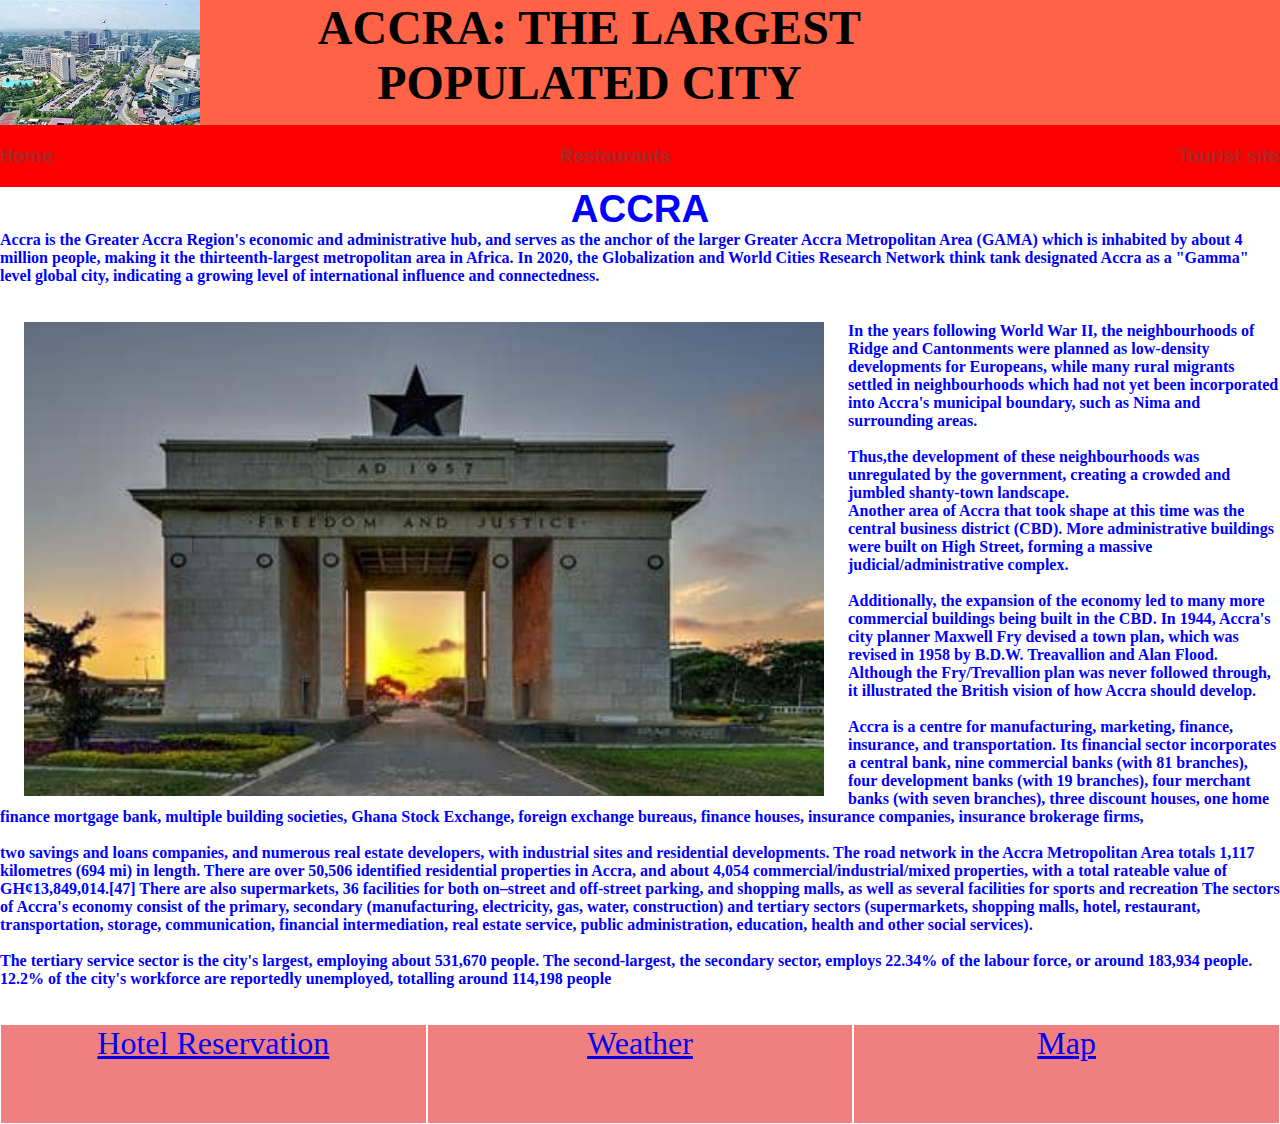
==== index.html @ 43564836 "firstCommit" ====
<!DOCTYPE html>
<html lang="en">
<head>
    <meta charset="UTF-8">
    <meta http-equiv="X-UA-Compatible" content="IE=edge">
    <meta name="viewport" content="width=device-width, initial-scale=1.0">
    <link rel="stylesheet" href="style.css">
    <title>Accra</title>
</head>
<body>
    <div class="header-container">
        <div class="header">
            <img class="image-style" width="200px" src="O.jfif" alt="image cannot be displayed">
            <h1>ACCRA: THE LARGEST POPULATED CITY</h1>
        </div>
    </div>

    <div class="menu-container">
        <div class="menu">
            <div class="home">Home</div>
            <div class="Restaurants">Restaurants</div>
            <div class="Tourist">Tourist site</div>
        </div>
        
    </div>
    <div class="main-container">
        <div class="main">
            <h2 class="style">ACCRA</h2>
            <p class="first">Accra is the Greater Accra Region's economic and administrative hub, and serves as the anchor of the larger Greater Accra Metropolitan Area (GAMA)
                which is inhabited by about 4 million people, making it the thirteenth-largest metropolitan area in Africa. In 2020, the Globalization and World 
                Cities Research Network think tank designated Accra as a "Gamma" level global city, indicating a growing level of international influence and connectedness.
            </p><br>
            <img class="wrap-around" width= 800px src="th.jfif" alt="image cant be displayed">
            <p class="first">In the years following World War II, the neighbourhoods of Ridge and Cantonments were planned as low-density developments for Europeans, while many rural migrants settled in neighbourhoods
                 which had not yet been incorporated into Accra's municipal boundary, such as Nima and surrounding areas. 
                 <br><br> 
                 Thus,the development of these neighbourhoods was unregulated by the government, creating a crowded and jumbled shanty-town landscape.
                 <br>
                 Another area of Accra that took shape at this time was the central business district (CBD). More administrative buildings were built on High Street,
                 forming a massive judicial/administrative complex.
                 <br><br>
                 Additionally, the expansion of the economy led to many more commercial buildings being built in the CBD.
                 In 1944, Accra's city planner Maxwell Fry devised a town plan, which was revised in 1958 by B.D.W. Treavallion and Alan Flood. <br> Although 
                the Fry/Trevallion plan was never followed through, it illustrated the British vision of how Accra should develop.
                <br><br>
                 Accra is a centre for manufacturing, marketing, finance, insurance, and transportation. 
                    Its financial sector incorporates a central bank, nine commercial banks (with 81 branches), 
                    four development banks (with 19 branches), four merchant banks (with seven branches), 
                    three discount houses, one home finance mortgage bank, multiple building societies, 
                    Ghana Stock Exchange, foreign exchange bureaus, finance houses, insurance companies, insurance brokerage firms,

                    <br><br>

                    two savings and loans companies, and numerous real estate developers, with industrial sites and residential developments.
                 The road network in the Accra Metropolitan Area totals 1,117 kilometres (694 mi) in length.
                    There are over 50,506 identified residential properties in Accra, and about 4,054 commercial/industrial/mixed properties, 
                    with a total rateable value of GH¢13,849,014.[47] There are also supermarkets, 36 facilities for both on–street and 
                    off-street parking,
                    and shopping malls, as well as several facilities for sports and recreation
                    The sectors of Accra's economy consist of the primary, secondary (manufacturing, electricity, gas, water, construction) 
                    and tertiary sectors (supermarkets, shopping malls, hotel, restaurant, transportation, storage, communication, financial intermediation, real estate service, 
                    public administration, education, health and other social services).

                    <br><br>
                    
                 The tertiary service sector is the city's largest, employing about 531,670 people.
                    The second-largest, the secondary sector, employs 22.34% of the labour force, or around 183,934 people. 
                    12.2% of the city's workforce are reportedly unemployed, totalling around 114,198 people
            </p>
        </div>
    
    </div>

    <br><br>

    <div class="footer">
        <div class="footer-item footer-one"><a href="https://www.hotelrentalgroup.com/Ghana-Hotel-Reservations/">Hotel Reservation</a></div>
        <div class="footer-item footer-two"><a href="https://www.msn.com/en-us/weather/forecast/in-?loc=eyJ0IjoxLCJ4IjotMC4yMDEsInkiOjUuNTU3fQ%3d%3d&ocid=ansmsnweather">Weather</a></div>
        <div class="footer-item footer-three"><a href="https://www.google.com/maps/?%20Accra,%20Accra,%20Ghana">Map</a></div>
    </div>
</body>
</html>
---- style.css ----
* {
    margin: 0;
    padding: 0;
    box-sizing: border-box;
}

.header-container{
    color: black;
    background-color: tomato;
    display: flex;
    justify-content: flex-start;
    text-align: center;
    font-size: x-large;
}
img.image-style {
    float: left;
    margin: 0 0 0 0;
}

.menu-container{
    color: brown;
    background-color: red;
    padding: 20px 0;
    display: flex;
    justify-content: space-between;
    display: block;
}

.menu {
    
    display: flex;
    font-weight: 900;
    font-family: 'Gill Sans', 'Gill Sans MT', Calibri, 'Trebuchet MS', sans-serif;
    font-size: larger;
    justify-content: space-between;
}

.wrap-around {
    float: left;
    margin: 0 0.75em 0 0.75em;
}

.main-container {
    display: flex;
    color: blue;
    justify-content: flex-start;
    flex-wrap: wrap;
}

.main {
    font-size: xx-large;
}

.style {
    font-size: larger;
    text-align: center;
    font-weight: 900;
    font-family: 'Franklin Gothic Medium', 'Arial Narrow', Arial, sans-serif;
}

.first {
    font-size: medium;
    text-align: left;
    font-weight: 900;
    font-family: 'Times New Roman', Times, serif;
}

.footer {
    display: flex;
    justify-content: space-between;
}

.footer-item {
    border: 1px solid #fff;
    height: 100px;
    flex: 1;
}

.footer-one,
.footer-two,
.footer-three {
    background-color: lightcoral;
    flex: initial;
    width: 900px;
    text-align: center;
    font-size: xx-large;
}
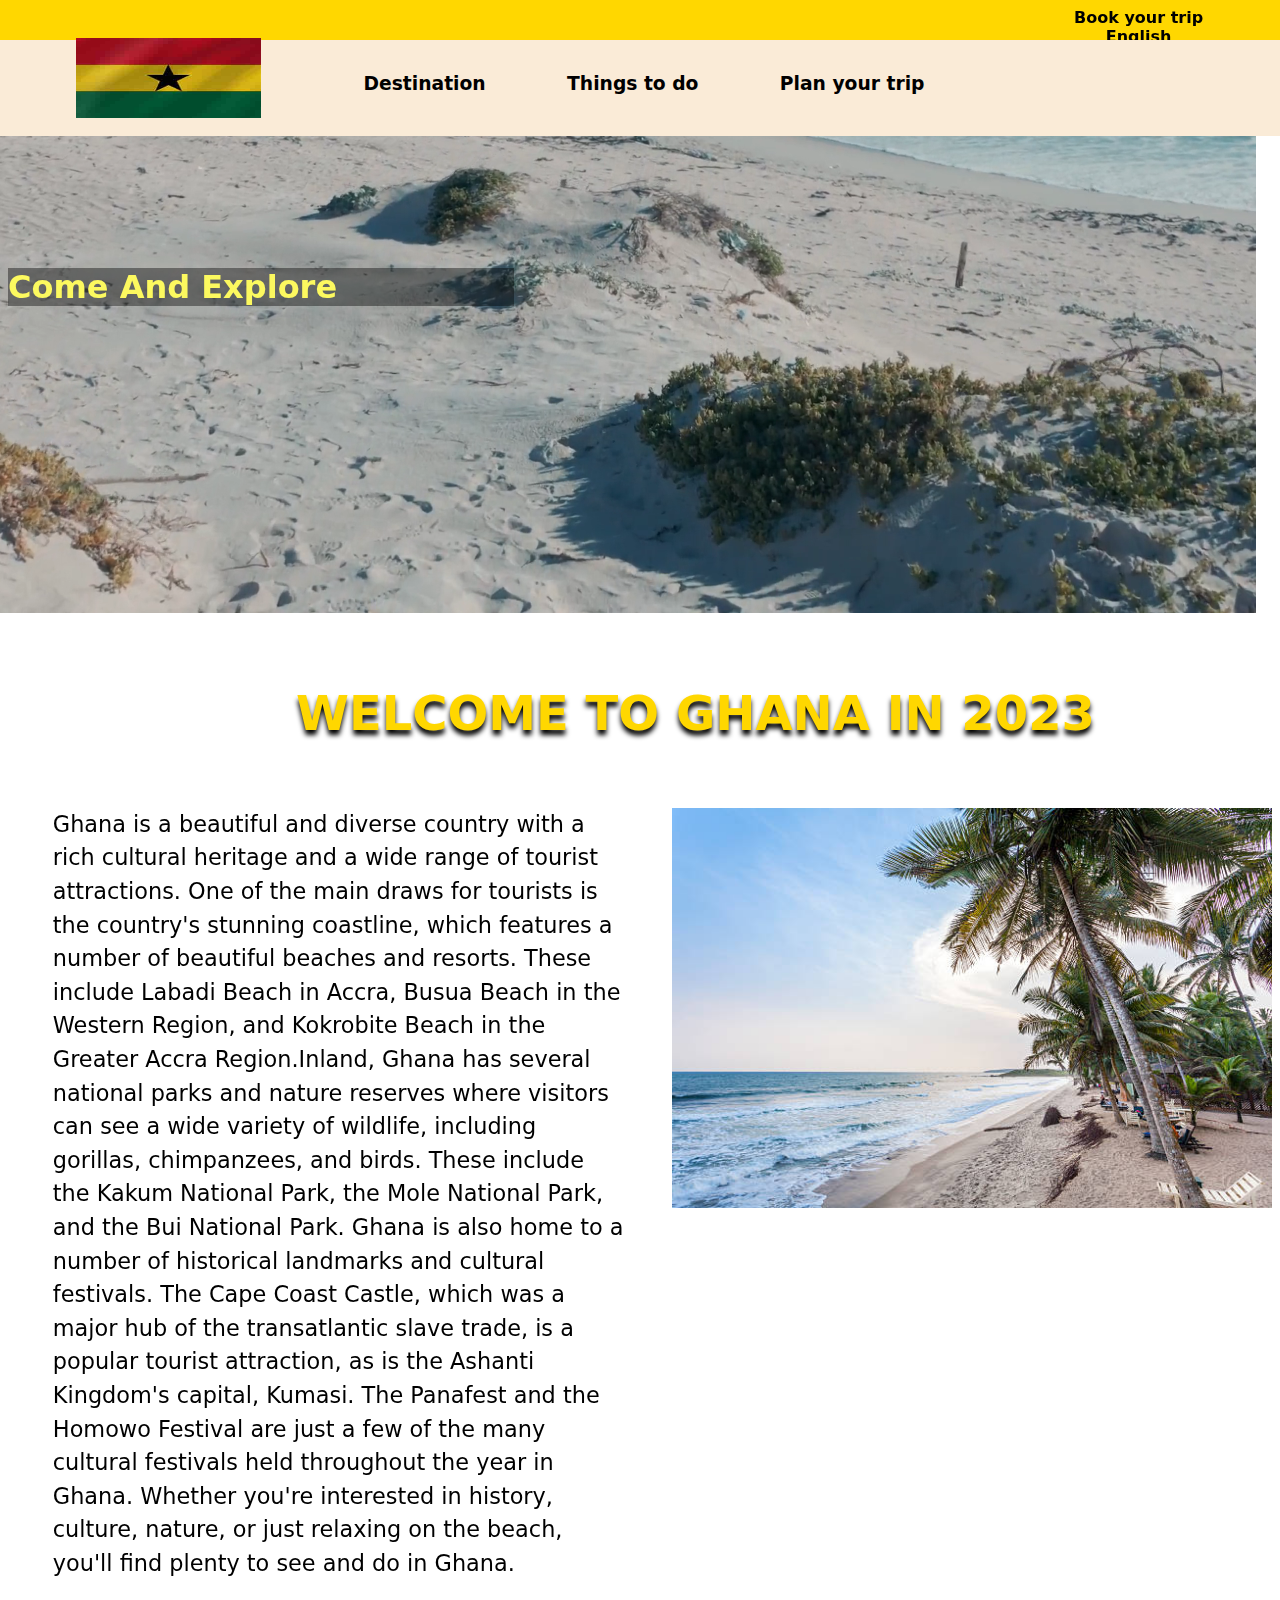
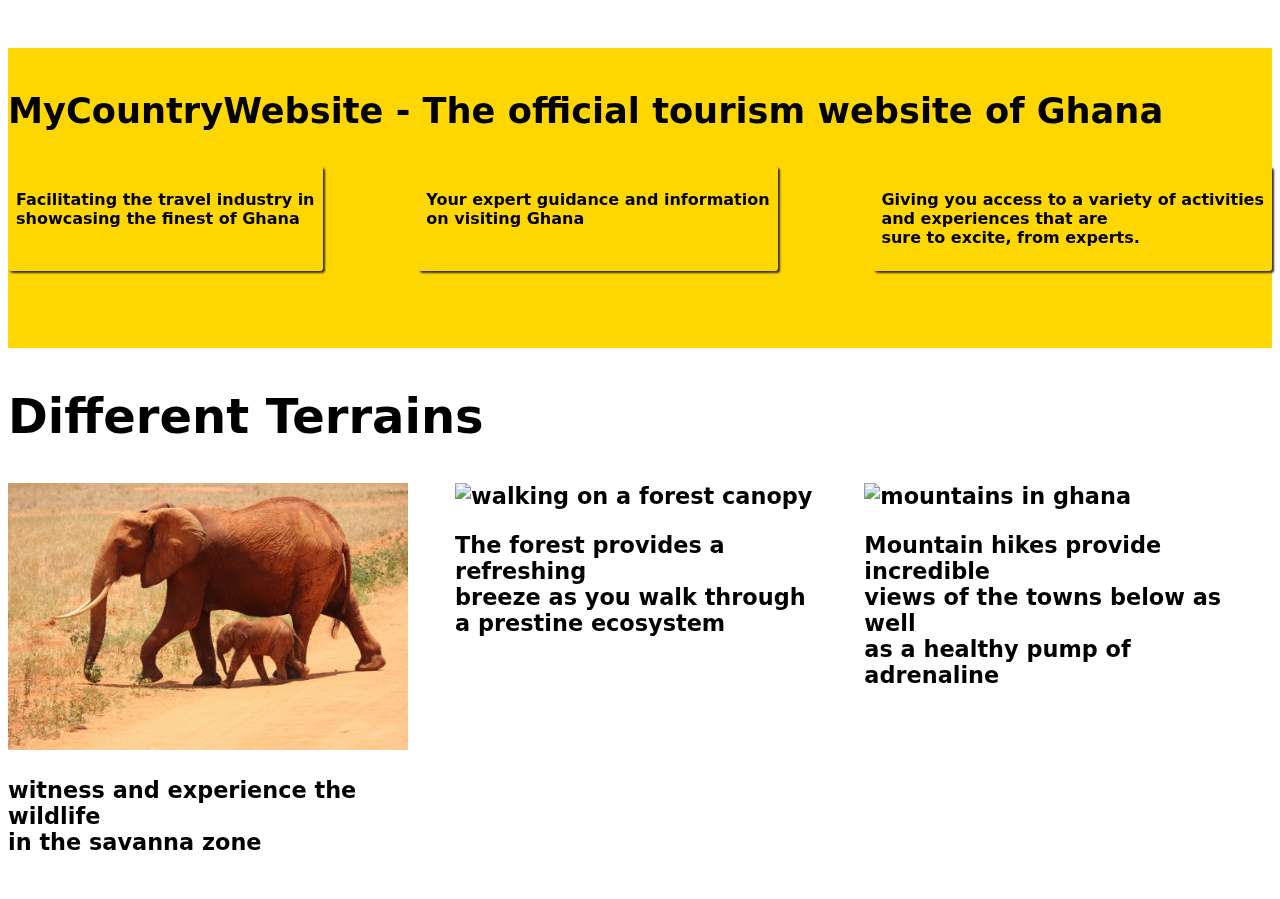
==== commit 6fc92299: "name changed" ====
--- a/index.html
+++ b/index.html
@@ -1,82 +1,88 @@
 <!DOCTYPE html>
 <html lang="en">
-<head>
-    <meta charset="UTF-8">
-    <meta http-equiv="X-UA-Compatible" content="IE=edge">
-    <meta name="viewport" content="width=device-width, initial-scale=1.0">
-    <link rel="stylesheet" href="style.css">
-    <title>Accra</title>
-</head>
-<body>
-    <div class="header-container">
-        <div class="header">
-            <img class="image-style" width="200px" src="O.jfif" alt="image cannot be displayed">
-            <h1>ACCRA: THE LARGEST POPULATED CITY</h1>
+    <head>
+        <meta charset="utf-8">
+        <meta name="viewport" content="width=device-width,initial-scale=1.0">
+        <link rel="stylesheet" href="ghstyle.css">
+        <title>MyCountryWebsite</title>
+    </head>
+    <body>
+        <div id="fsthead">
+            <ul class="toptop">
+                <li><a href=#>Book your trip </a></li>
+                <li><a href=#>English</a></li>
+            </ul>
         </div>
-    </div>
+       <div id="header">
+        <img id="flag" src="flags.jfif" alt="flag">
 
-    <div class="menu-container">
-        <div class="menu">
-            <div class="home">Home</div>
-            <div class="Restaurants">Restaurants</div>
-            <div class="Tourist">Tourist site</div>
+        <h3>
+            
+            <ul>
+                <li><a href="#">Destination</a></li>
+                <li><a href="#">Things to do</a></li>
+                <li><a href="#">Plan your trip</a></li>
+
+            </ul>
+        </h3>
         </div>
-        
-    </div>
-    <div class="main-container">
-        <div class="main">
-            <h2 class="style">ACCRA</h2>
-            <p class="first">Accra is the Greater Accra Region's economic and administrative hub, and serves as the anchor of the larger Greater Accra Metropolitan Area (GAMA)
-                which is inhabited by about 4 million people, making it the thirteenth-largest metropolitan area in Africa. In 2020, the Globalization and World 
-                Cities Research Network think tank designated Accra as a "Gamma" level global city, indicating a growing level of international influence and connectedness.
-            </p><br>
-            <img class="wrap-around" width= 800px src="th.jfif" alt="image cant be displayed">
-            <p class="first">In the years following World War II, the neighbourhoods of Ridge and Cantonments were planned as low-density developments for Europeans, while many rural migrants settled in neighbourhoods
-                 which had not yet been incorporated into Accra's municipal boundary, such as Nima and surrounding areas. 
-                 <br><br> 
-                 Thus,the development of these neighbourhoods was unregulated by the government, creating a crowded and jumbled shanty-town landscape.
-                 <br>
-                 Another area of Accra that took shape at this time was the central business district (CBD). More administrative buildings were built on High Street,
-                 forming a massive judicial/administrative complex.
-                 <br><br>
-                 Additionally, the expansion of the economy led to many more commercial buildings being built in the CBD.
-                 In 1944, Accra's city planner Maxwell Fry devised a town plan, which was revised in 1958 by B.D.W. Treavallion and Alan Flood. <br> Although 
-                the Fry/Trevallion plan was never followed through, it illustrated the British vision of how Accra should develop.
-                <br><br>
-                 Accra is a centre for manufacturing, marketing, finance, insurance, and transportation. 
-                    Its financial sector incorporates a central bank, nine commercial banks (with 81 branches), 
-                    four development banks (with 19 branches), four merchant banks (with seven branches), 
-                    three discount houses, one home finance mortgage bank, multiple building societies, 
-                    Ghana Stock Exchange, foreign exchange bureaus, finance houses, insurance companies, insurance brokerage firms,
 
-                    <br><br>
+       
+     
+        <h1 id="overlay">Come And Explore<h1>
+        <video autoplay muted loop width="100px" height="480px">
+            <source src="sampll.mp4" type="video/mp4">
+        </video>
+     <b>WELCOME TO GHANA IN 2023</b>
+<section class="two" id="sec1">
+         <p class="fb1">  
+              
+             Ghana is a beautiful and diverse country with a rich cultural heritage 
+            and a wide range of tourist attractions.  One of the main draws for tourists is the country's stunning coastline, 
+            which features a number of beautiful beaches and resorts.  These include Labadi Beach in Accra, Busua Beach in the Western Region, 
+             and Kokrobite Beach in the Greater Accra Region.Inland, Ghana has several national parks and nature reserves where visitors can see a wide variety of wildlife, 
+            including gorillas, chimpanzees, and birds. These include the Kakum National Park, the Mole National Park, and the Bui National Park.
+            Ghana is also home to a number of historical landmarks and cultural festivals. The Cape Coast Castle, 
+             which was a major hub of the transatlantic slave trade, is a popular tourist attraction, as is the Ashanti Kingdom's capital, 
+             Kumasi. The Panafest and the Homowo Festival are just a few of the many cultural festivals held throughout the year in Ghana. 
+          Whether you're interested in history, culture, nature, or just relaxing on the beach, you'll find plenty to see and do in Ghana.
+        </p>
+        <img  id="beach" src="beach2.jpg" alt="image" height="400px">
+     
+</section>
 
-                    two savings and loans companies, and numerous real estate developers, with industrial sites and residential developments.
-                 The road network in the Accra Metropolitan Area totals 1,117 kilometres (694 mi) in length.
-                    There are over 50,506 identified residential properties in Accra, and about 4,054 commercial/industrial/mixed properties, 
-                    with a total rateable value of GH¢13,849,014.[47] There are also supermarkets, 36 facilities for both on–street and 
-                    off-street parking,
-                    and shopping malls, as well as several facilities for sports and recreation
-                    The sectors of Accra's economy consist of the primary, secondary (manufacturing, electricity, gas, water, construction) 
-                    and tertiary sectors (supermarkets, shopping malls, hotel, restaurant, transportation, storage, communication, financial intermediation, real estate service, 
-                    public administration, education, health and other social services).
+     <div class="container">
+        <div class="head"> <p> MyCountryWebsite - The official tourism website of Ghana </p></div>
+        <div class="child-container">
+            <div class="item "><p>Facilitating the travel industry in <br>showcasing the finest of Ghana</p></div>
+            <div class="item"><p>Your expert guidance and information <br> on visiting Ghana</p></div>
+            <div class="item "><p>Giving you access to a variety of activities<br> and experiences that are <br> sure to excite, from experts.</p></div>
+        </div>
+     </div>
 
-                    <br><br>
-                    
-                 The tertiary service sector is the city's largest, employing about 531,670 people.
-                    The second-largest, the secondary sector, employs 22.34% of the labour force, or around 183,934 people. 
-                    12.2% of the city's workforce are reportedly unemployed, totalling around 114,198 people
-            </p>
+     <section >
+        <h2>Different Terrains</h2>
+        <div id="sec2">
+         <div class="terrainshadow">
+            <img src="elephant-baby.jpg" alt="elephant and it's baby" width="400px">
+            <p>witness and experience the wildlife <br> in the savanna zone</p>
         </div>
-    
-    </div>
+         <div class="terrainshadow">
+            <img src="canopy-walk.jpg" alt="walking on a forest canopy" width="400px">
+            <p>The forest provides a refreshing <br> breeze as you walk through <br>a prestine ecosystem </p>
+        </div>
+         <div class="terrainshadow">
+            <img src="mounts.jpg" alt="mountains in ghana" width="400px">
+            <p>Mountain hikes provide  incredible <br> views of the towns below as well<br>as a healthy pump of adrenaline </p>
+        </div>
 
-    <br><br>
+        </div>
 
-    <div class="footer">
-        <div class="footer-item footer-one"><a href="https://www.hotelrentalgroup.com/Ghana-Hotel-Reservations/">Hotel Reservation</a></div>
-        <div class="footer-item footer-two"><a href="https://www.msn.com/en-us/weather/forecast/in-?loc=eyJ0IjoxLCJ4IjotMC4yMDEsInkiOjUuNTU3fQ%3d%3d&ocid=ansmsnweather">Weather</a></div>
-        <div class="footer-item footer-three"><a href="https://www.google.com/maps/?%20Accra,%20Accra,%20Ghana">Map</a></div>
-    </div>
-</body>
-</html>+     </section>
+
+
+
+       
+
+    </body>
+ </html>
--- a/ghstyle.css
+++ b/ghstyle.css
@@ -0,0 +1,190 @@
+body{ font-family: Euclid Flex,MetaPlus,system-ui,BlinkMacSystemFont,-apple-system,
+Segoe UI,Roboto,Oxygen,Ubuntu,Cantarell,Fira Sans,Droid Sans,
+Helvetica Neue,sans-serif;
+
+}
+
+
+#header{
+    
+    width:100%;
+    height: 6em;
+    margin-left: -1em;
+    padding-right: 1.5em;
+    margin-bottom: -9em;
+    font-family: Euclid Flex,MetaPlus,system-ui,BlinkMacSystemFont,-apple-system,
+    Segoe UI,Roboto,Oxygen,Ubuntu,Cantarell,Fira Sans,Droid Sans,
+    Helvetica Neue,sans-serif;
+    background-color:antiquewhite;
+    position: sticky;
+    top:2.5em;
+    z-index: 1;
+
+    
+}
+
+#fsthead{
+    background-color:rgb(255, 215, 0);
+    width:100%;
+    height:2.5em;
+    margin:-9px 0 0 -10px;
+    padding-right:1.1em;
+    position: sticky;
+    top:0px;
+    z-index: 1;
+    }
+
+ul{
+    text-align:center;
+    /*padding-top: -20em;*/
+    margin-top:-2em;
+    
+}
+
+li{
+    text-decoration:none;
+    text-align:center;
+    display:inline;
+    margin:0 2em;
+    color:#050540;
+    
+}
+
+#flag {
+   /* padding-top: 10px;*/
+    height: 80px;
+    width: 185px;
+    margin-left: 4em;
+    margin-top:-2em;
+    display:inline;
+    position:relative;
+    top:30px;
+    left:20px;
+    
+}
+
+li a {
+    text-decoration: none;
+    color: black;
+
+}
+
+  .toptop{
+    margin:0;
+    padding-top:0.5em;
+    position:absolute;
+    padding-left:78%;
+    font-weight:bold;
+    
+  }
+
+  video{
+    width: 100vw;
+    position:relative;
+    margin-left:-1em;
+    margin-top:1.9em;
+    object-fit:cover;
+    z-index:-1;
+    margin-bottom: 2em;
+
+}
+
+
+#overlay{
+    background-color:rgba(0,0,0,0.4);
+    width:40%;
+    height:20%;
+    position:relative;
+    bottom:-8em;
+    font-weight:bold;
+    color:rgb(252, 249, 95);
+    
+    
+}
+
+
+
+#sec1{
+    display: flex;
+    align-items: flex-start;
+    font-family: Euclid Flex,MetaPlus,system-ui,BlinkMacSystemFont,-apple-system,Segoe UI,Roboto,Oxygen,Ubuntu,Cantarell,Fira Sans,Droid Sans,Helvetica Neue,sans-serif;
+    font-size: 0.7em;
+    justify-content: center;
+    align-self: center;
+    
+}
+
+
+
+b{
+    padding-top: 3em;
+    font-size:1.5em; 
+    color:rgb(255, 215, 0);
+    margin-left: 6em;
+    text-shadow: 0px 5px 5px black;
+    
+}
+
+
+.fb1{
+   line-height: 1.5em;
+   font-weight: lighter;
+   width: 46%;
+   padding:2em;
+  
+}
+
+#beach{
+padding-top: 3em;
+
+}
+
+.container {
+    background-color: #FFD700;
+     width: 100%;
+    height: 300px;
+    
+}
+.head{
+    font-size: 1.1em;
+    padding-top: 0.2em;
+    }
+
+
+.child-container {
+    display: flex;
+    flex-direction: row;
+    justify-content: space-between;
+
+}
+
+.item{
+    border-radius: 3px;
+    box-shadow: 2px 2px 2px rgb(54, 49, 49);
+    padding:0.5em;
+    font-weight: lighter;
+    font-size:medium;
+    font-weight: bold;
+
+}
+
+#sec2{
+    display: flex;
+    align-items: flex-start;
+    font-family: Euclid Flex,MetaPlus,system-ui,BlinkMacSystemFont,-apple-system,Segoe UI,Roboto,Oxygen,Ubuntu,Cantarell,Fira Sans,Droid Sans,Helvetica Neue,sans-serif;
+    font-size: 0.7em;
+    justify-content: center;
+    align-self: center;
+    gap:1em;
+    
+}
+
+/*.terrainshadow{
+    box-shadow:2px 2px 2px rgb(54, 49, 49);
+}*/
+
+
+
+
+
+
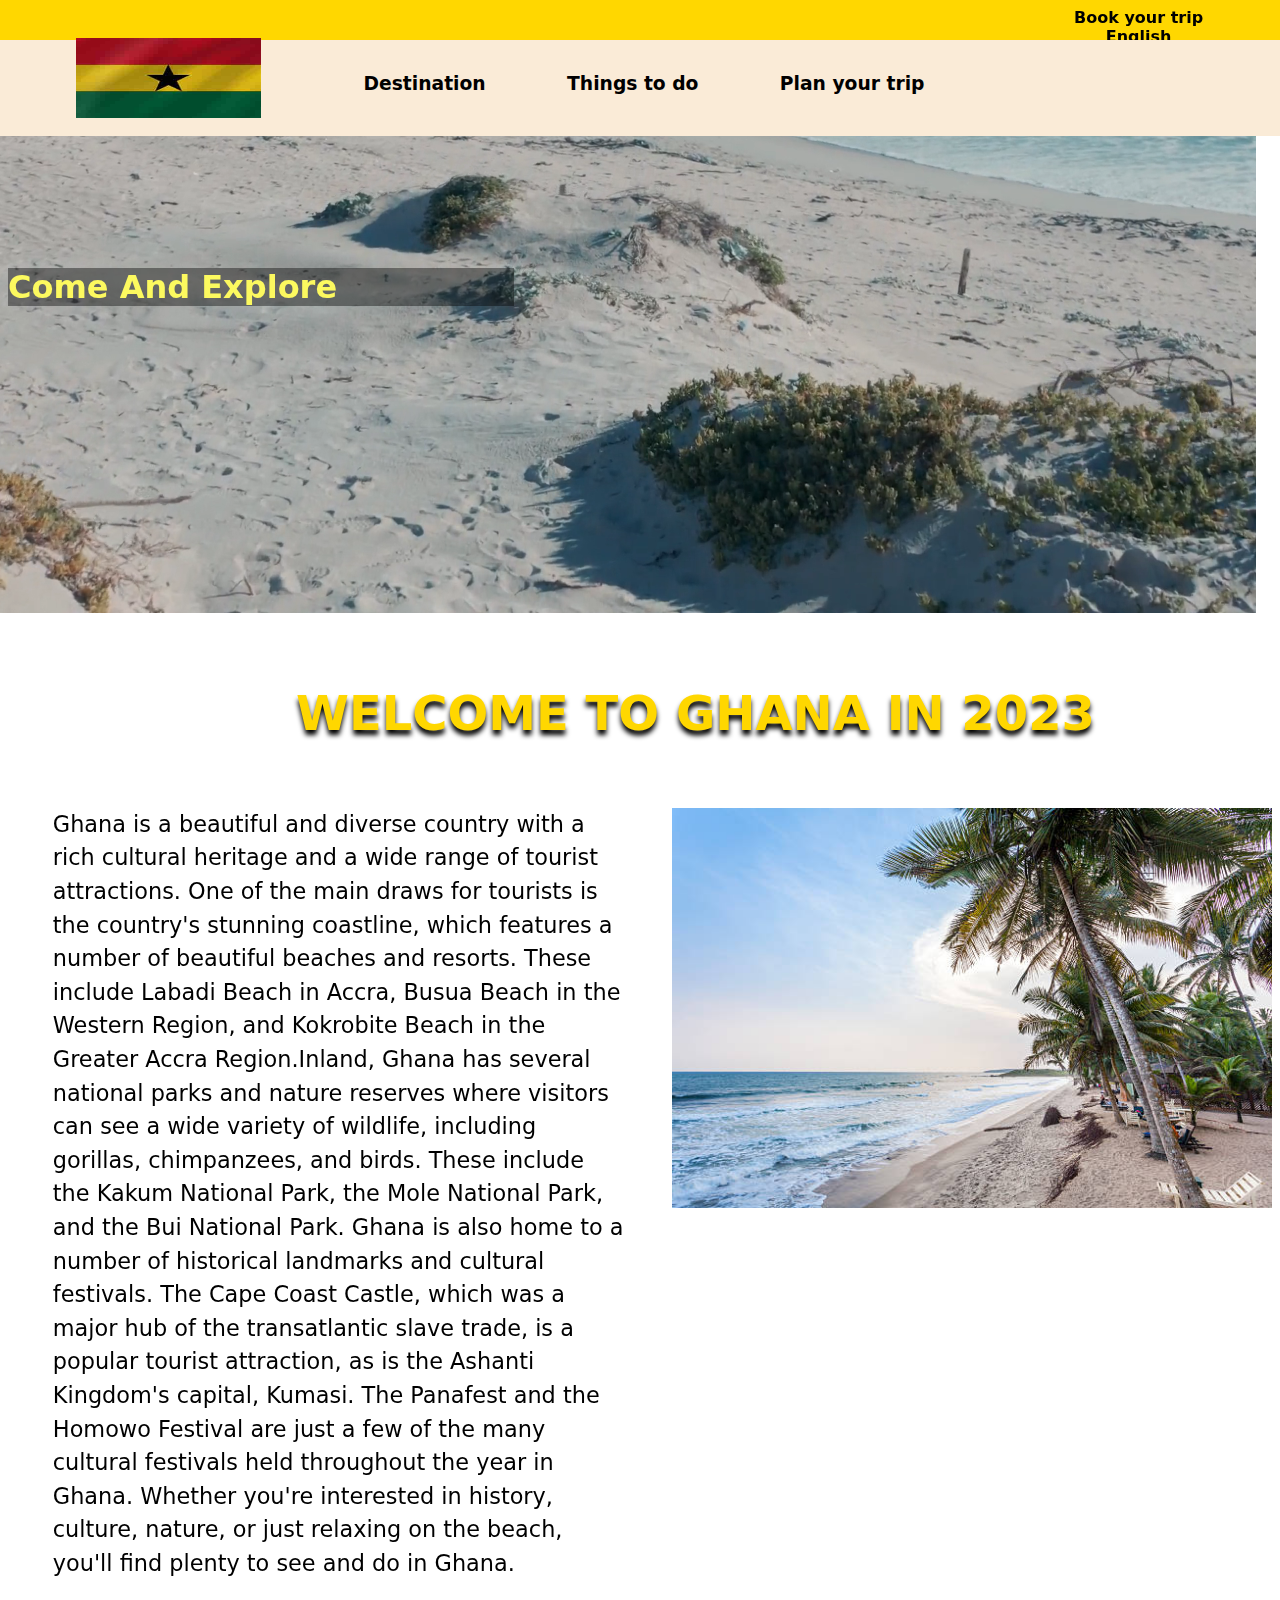
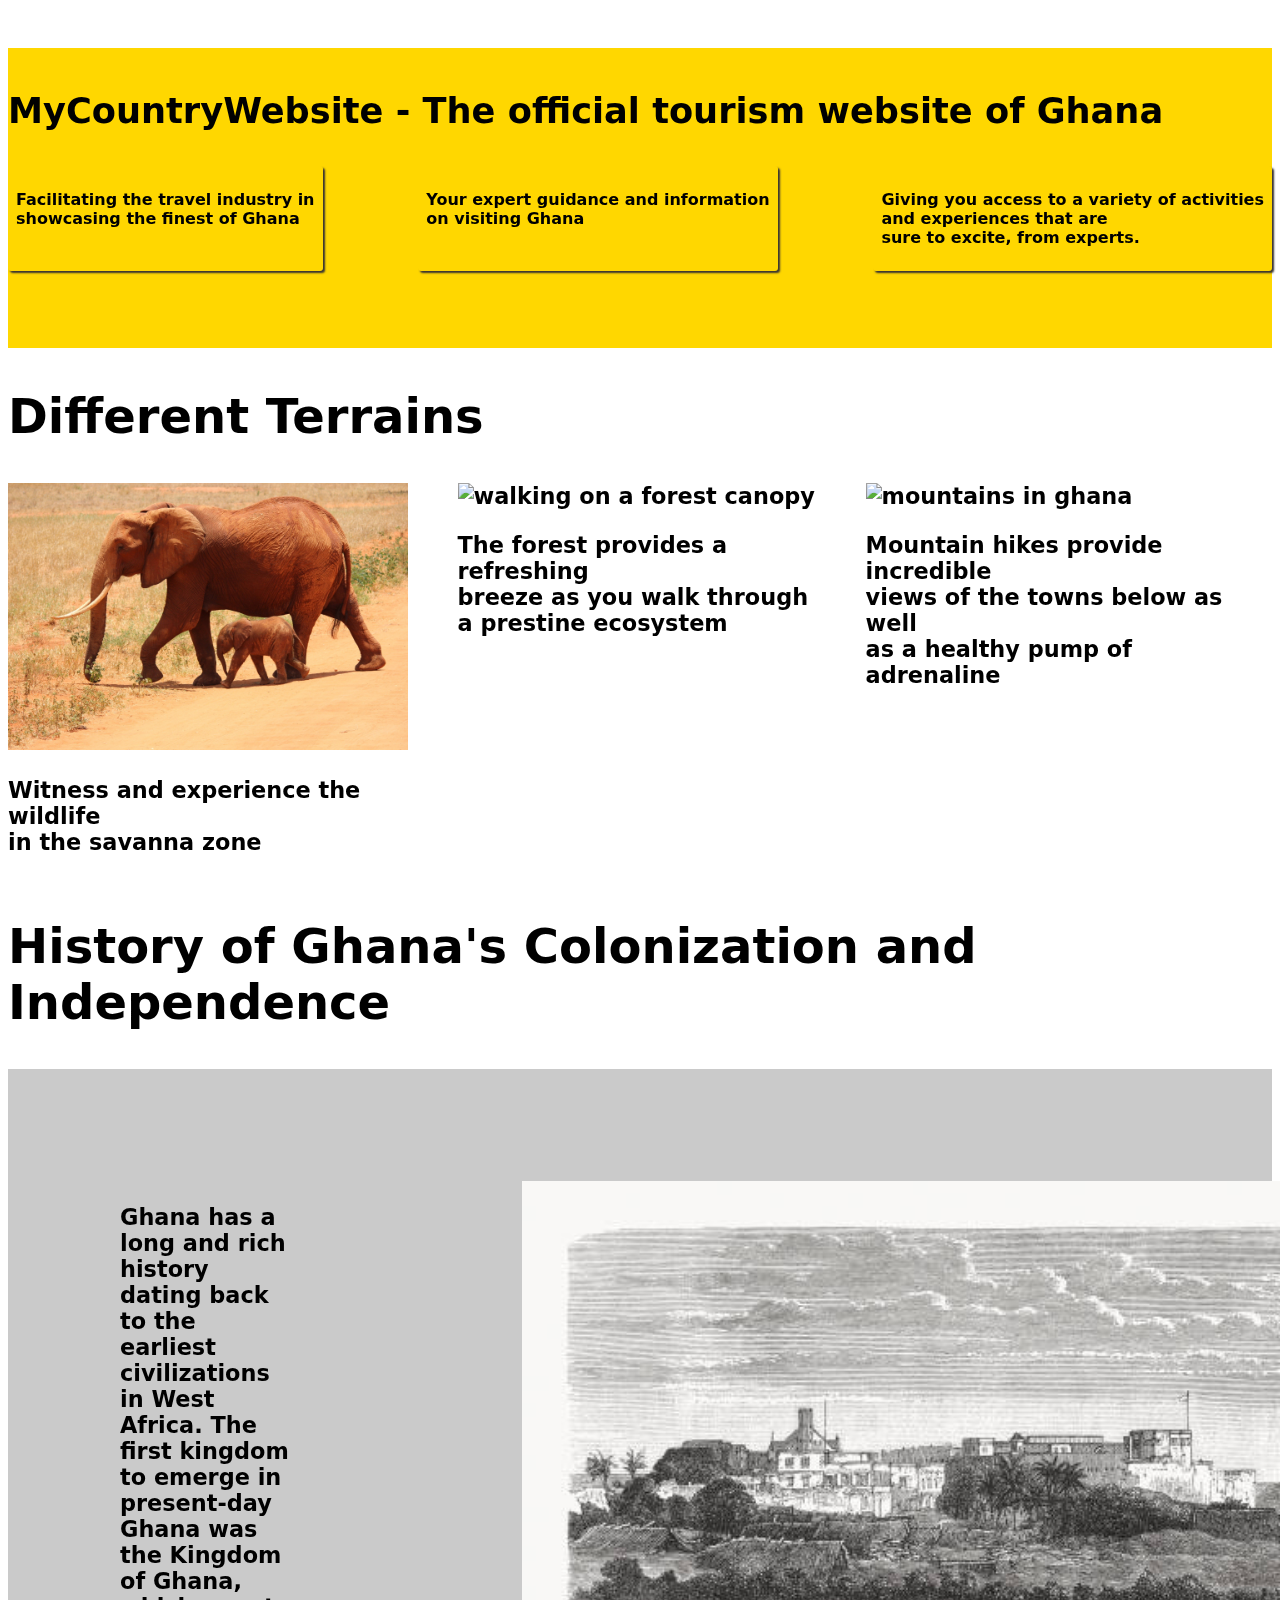
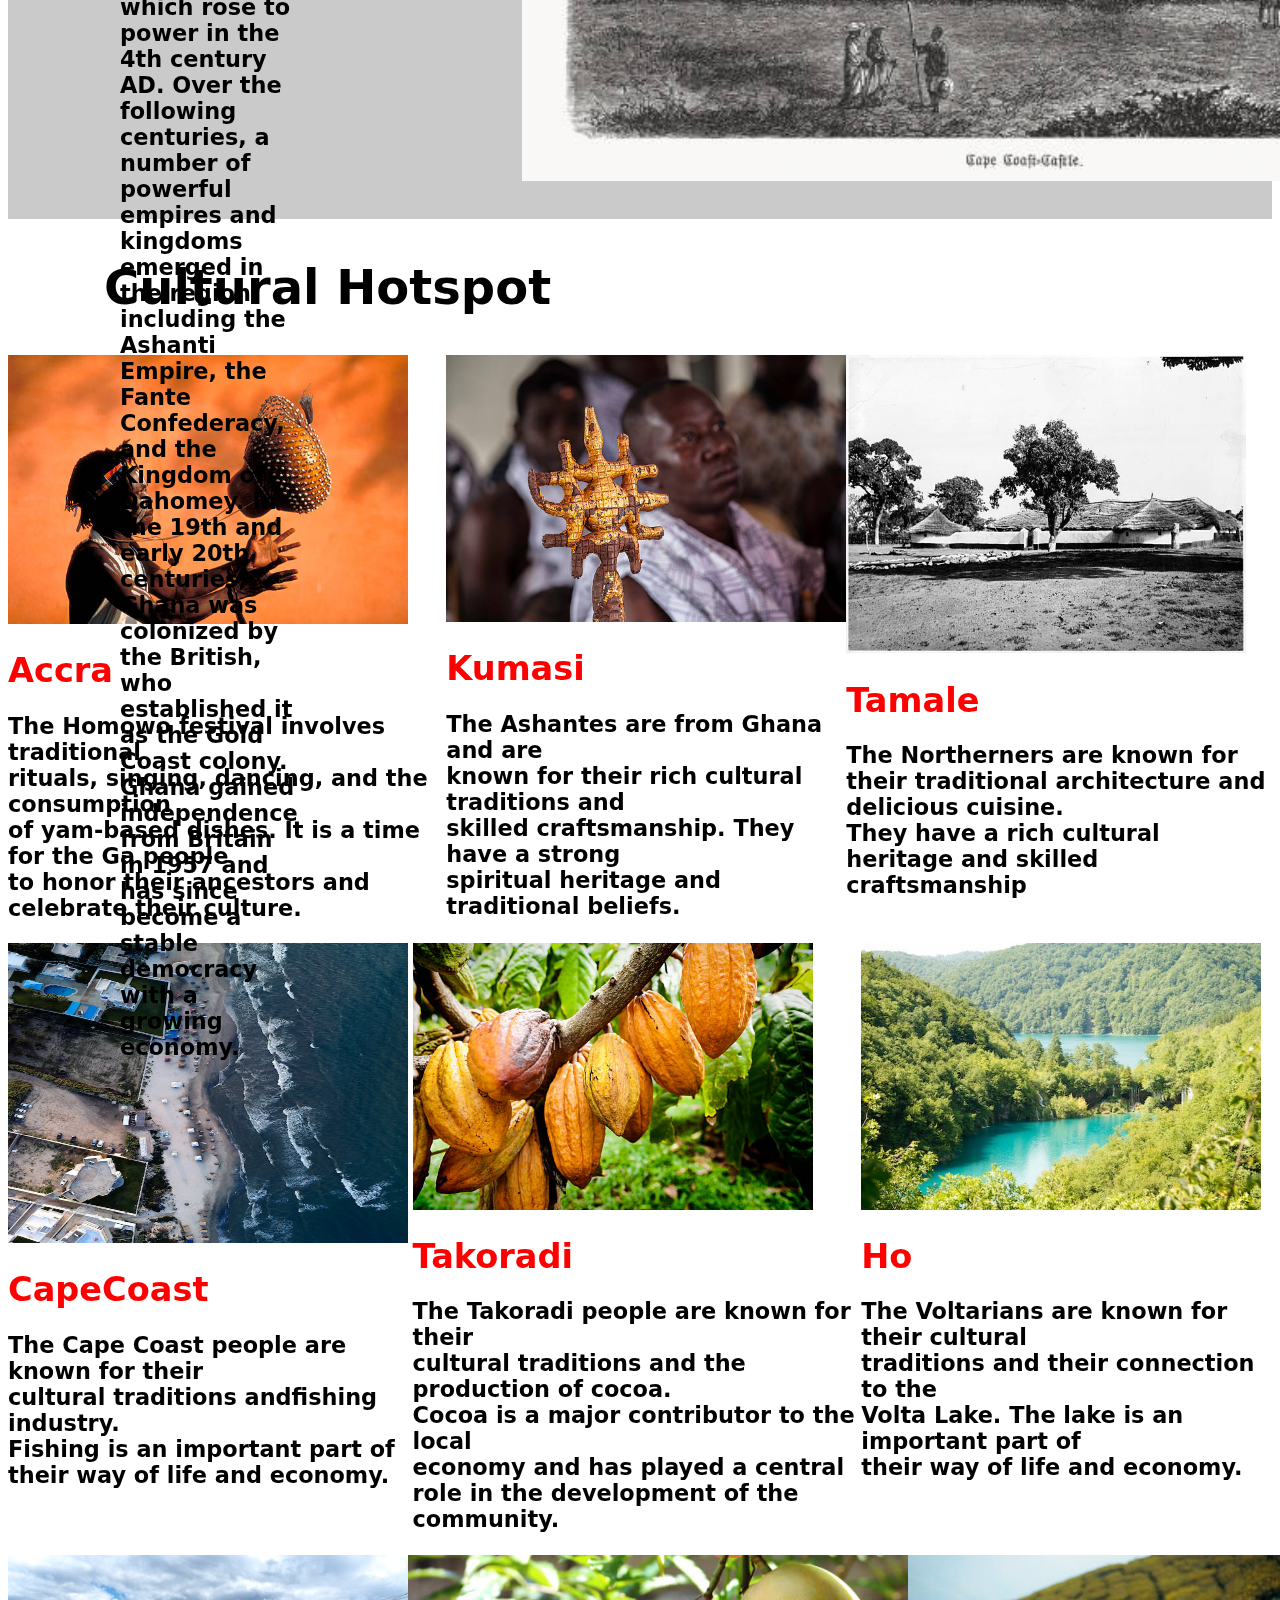
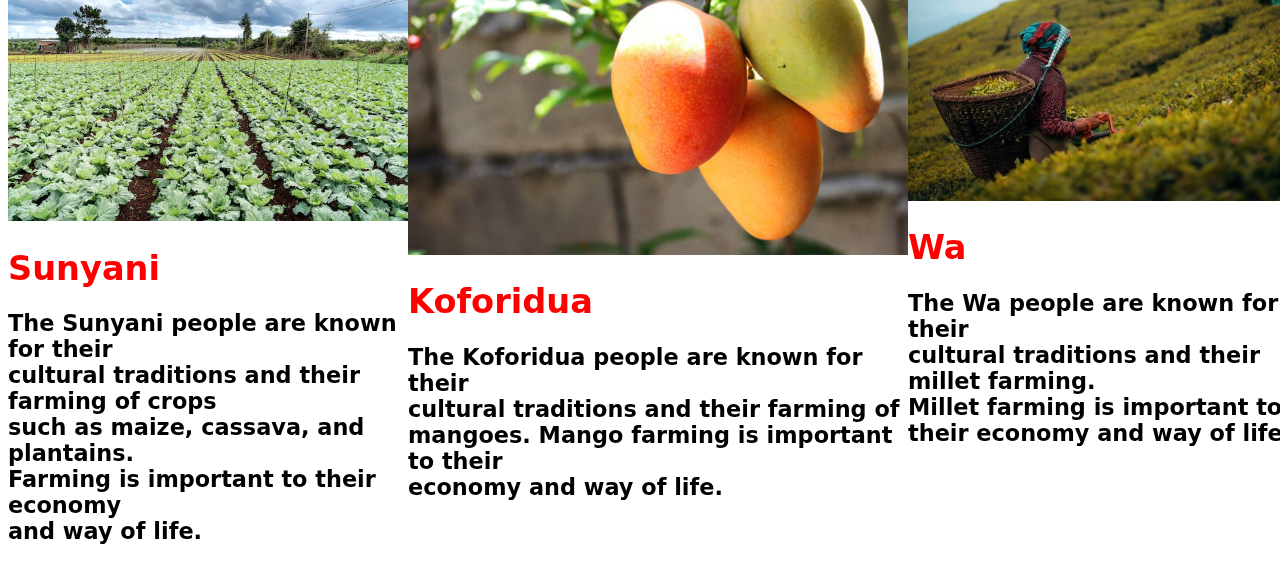
==== commit aedeb0aa: "more content added" ====
--- a/index.html
+++ b/index.html
@@ -65,7 +65,7 @@
         <div id="sec2">
          <div class="terrainshadow">
             <img src="elephant-baby.jpg" alt="elephant and it's baby" width="400px">
-            <p>witness and experience the wildlife <br> in the savanna zone</p>
+            <p>Witness and experience the wildlife <br> in the savanna zone</p>
         </div>
          <div class="terrainshadow">
             <img src="canopy-walk.jpg" alt="walking on a forest canopy" width="400px">
@@ -80,6 +80,124 @@
 
      </section>
 
+     <section>
+        <h2>History of Ghana's Colonization and Independence</h2>
+        <div class="history-container">
+            
+    
+            <div class="content One">
+                <p>
+                    Ghana has a long and rich history dating back to the earliest
+                     civilizations in West Africa. The first kingdom to emerge in 
+                     present-day Ghana was the Kingdom of Ghana, which rose to power 
+                     in the 4th century AD. Over the following centuries, a number of
+                      powerful empires and kingdoms emerged in the region, including the 
+                      Ashanti Empire, the Fante Confederacy, and the Kingdom of Dahomey.
+                       In the 19th and early 20th centuries, Ghana was colonized by the 
+                       British, who established it as the Gold Coast colony. Ghana gained
+                        independence from Britain 
+                    in 1957 and has since become a stable democracy with a growing economy.
+                </p>
+            </div>
+
+            <div class="content two"><img width="1000px" src="history.jpg" alt="Image"></div>
+
+        </div>
+     </section>
+
+
+     
+     <section >
+        <h2 style="text-align:left; margin-left: 2em;">Cultural Hotspot</h2>
+        <div class="sec3">
+         <div class="cultural">
+            <img src="Accra-festival.jpg" alt="Accra" width="400px">
+            <p><a class="styling" href="#">Accra</a></p>
+            <p>The Homowo festival involves traditional <br>
+                rituals, singing, dancing, and the consumption <br> 
+                of yam-based dishes. It is a time for the Ga people <br>
+                 to honor their ancestors and celebrate their culture.</p>
+        </div>
+         <div class="cultural">
+            <img src="kumasi-festival.jpg" alt="Ashante" width="400px">
+            <p><a  class="styling" href="#">Kumasi</a></p>
+            <p>The Ashantes are from Ghana and are <br> known for their  
+                rich cultural traditions and <br> skilled craftsmanship. 
+                 They have a strong <br> spiritual heritage and  traditional beliefs.</p>
+            
+        </div>
+         <div class="cultural">
+            <img src="Northern.jpg" alt="Northern" width="400px">
+            <p><a  class="styling" href="#">Tamale</a></p>
+            <p>The Northerners are known for <br> their traditional 
+                 architecture and delicious cuisine. <br>
+                They have a rich  cultural <br> heritage and skilled craftsmanship </p>
+        </div>
+
+        
+        </div>
+
+
+        <div class="sec3">
+            <div class="cultural">
+                <img src="cape.jpeg" alt="CapeCoast" height="300px" width="400px">
+                <p><a class="styling" href="#">CapeCoast</a></p>
+                <p>The Cape Coast people are known for their <br>
+                     cultural traditions andfishing industry. <br>
+                     Fishing is an important part of <br> their way of life and economy. </p>
+            </div>
+
+
+            <div class="cultural">
+                <img src="koforidua.jpg" alt="Takoradi" width="400px">
+                <p><a class="styling" href="#">Takoradi</a></p>
+                <p>The Takoradi people are known for their <br>
+                     cultural traditions and the production of cocoa. <br>
+                     Cocoa is a major contributor to the local <br>
+                    economy and has played a central <br> role in the 
+                    development of the community. </p>
+            </div>
+
+            <div class="cultural">
+                <img src="volta.jpeg" alt="Ho" width="400px">
+                <p><a class="styling" href="#">Ho</a></p>
+                <p>The Voltarians are known for their cultural <br>
+                    traditions and their connection to the <br> Volta Lake. 
+                     The lake is an important part of <br> their way of life and economy.</p>
+            </div>
+        </div>
+
+        
+        <div class="sec3">
+            <div class="cultural">
+                <img src="sunyani.jpeg" alt="Sunyani" width="400px">
+                <p><a class="styling" href="#">Sunyani</a></p>
+                <p>The Sunyani people are known for their <br> cultural
+                 traditions and their farming of crops <br>
+                  such as maize, cassava, and plantains. <br> 
+                Farming is important to  their economy <br> and way of life. </p>
+            </div>
+
+
+            <div class="cultural">
+                <img src="kof.jpg" alt="Koforidua" width="500px" height="300px">
+                <p><a class="styling" href="#">Koforidua</a></p>
+                <p> The Koforidua people are known for their <br>
+                    cultural traditions and their farming of <br> mangoes.
+                     Mango farming is important to their <br> economy and way of life. </p>
+            </div>
+
+            <div class="cultural">
+                <img src="wa.jpeg" alt="wa" width="400px">
+                <p><a class="styling" href="#">Wa</a></p>
+                <p> The Wa people are known for their <br> 
+                    cultural traditions and their millet farming. <br>
+                     Millet farming is important to <br> their economy and way of life. </p>
+            </div>
+        </div>
+
+     </section>
+
 
 
        
--- a/ghstyle.css
+++ b/ghstyle.css
@@ -183,8 +183,55 @@
     box-shadow:2px 2px 2px rgb(54, 49, 49);
 }*/
 
-
-
-
-
-
+.history-container {
+    display: flex;
+    position: relative;
+    background-color: #cacaca;
+    width: 100%;
+    height: 750px;
+    align-items: flex-start;
+    align-self: center;
+    
+}
+
+.content {
+    justify-content: flex-end;
+    align-items: center;
+    font-size: 0.7em;
+    border-radius: 3px;
+    padding-left: 5em;
+    padding-top: 5em;
+    padding-right: 5em;
+    border-radius: 6px;
+}
+   
+
+.one {
+    justify-content: flex-end;
+    align-items: flex-end;
+    position: absolute;
+    z-index: 1;
+}
+
+.sec3{
+    display: flex;
+    align-items: flex-start;
+    font-family: Euclid Flex,MetaPlus,system-ui,BlinkMacSystemFont,-apple-system,Segoe UI,Roboto,Oxygen,Ubuntu,Cantarell,Fira Sans,Droid Sans,Helvetica Neue,sans-serif;
+    font-size: 0.7em;
+    justify-content: space-around;
+    align-self: center;
+    
+}
+
+.styling {
+    text-decoration: none;
+    color: red;
+    font-size: 1.5em;
+}
+
+p :hover{
+    color: darkgoldenrod;
+}
+
+
+
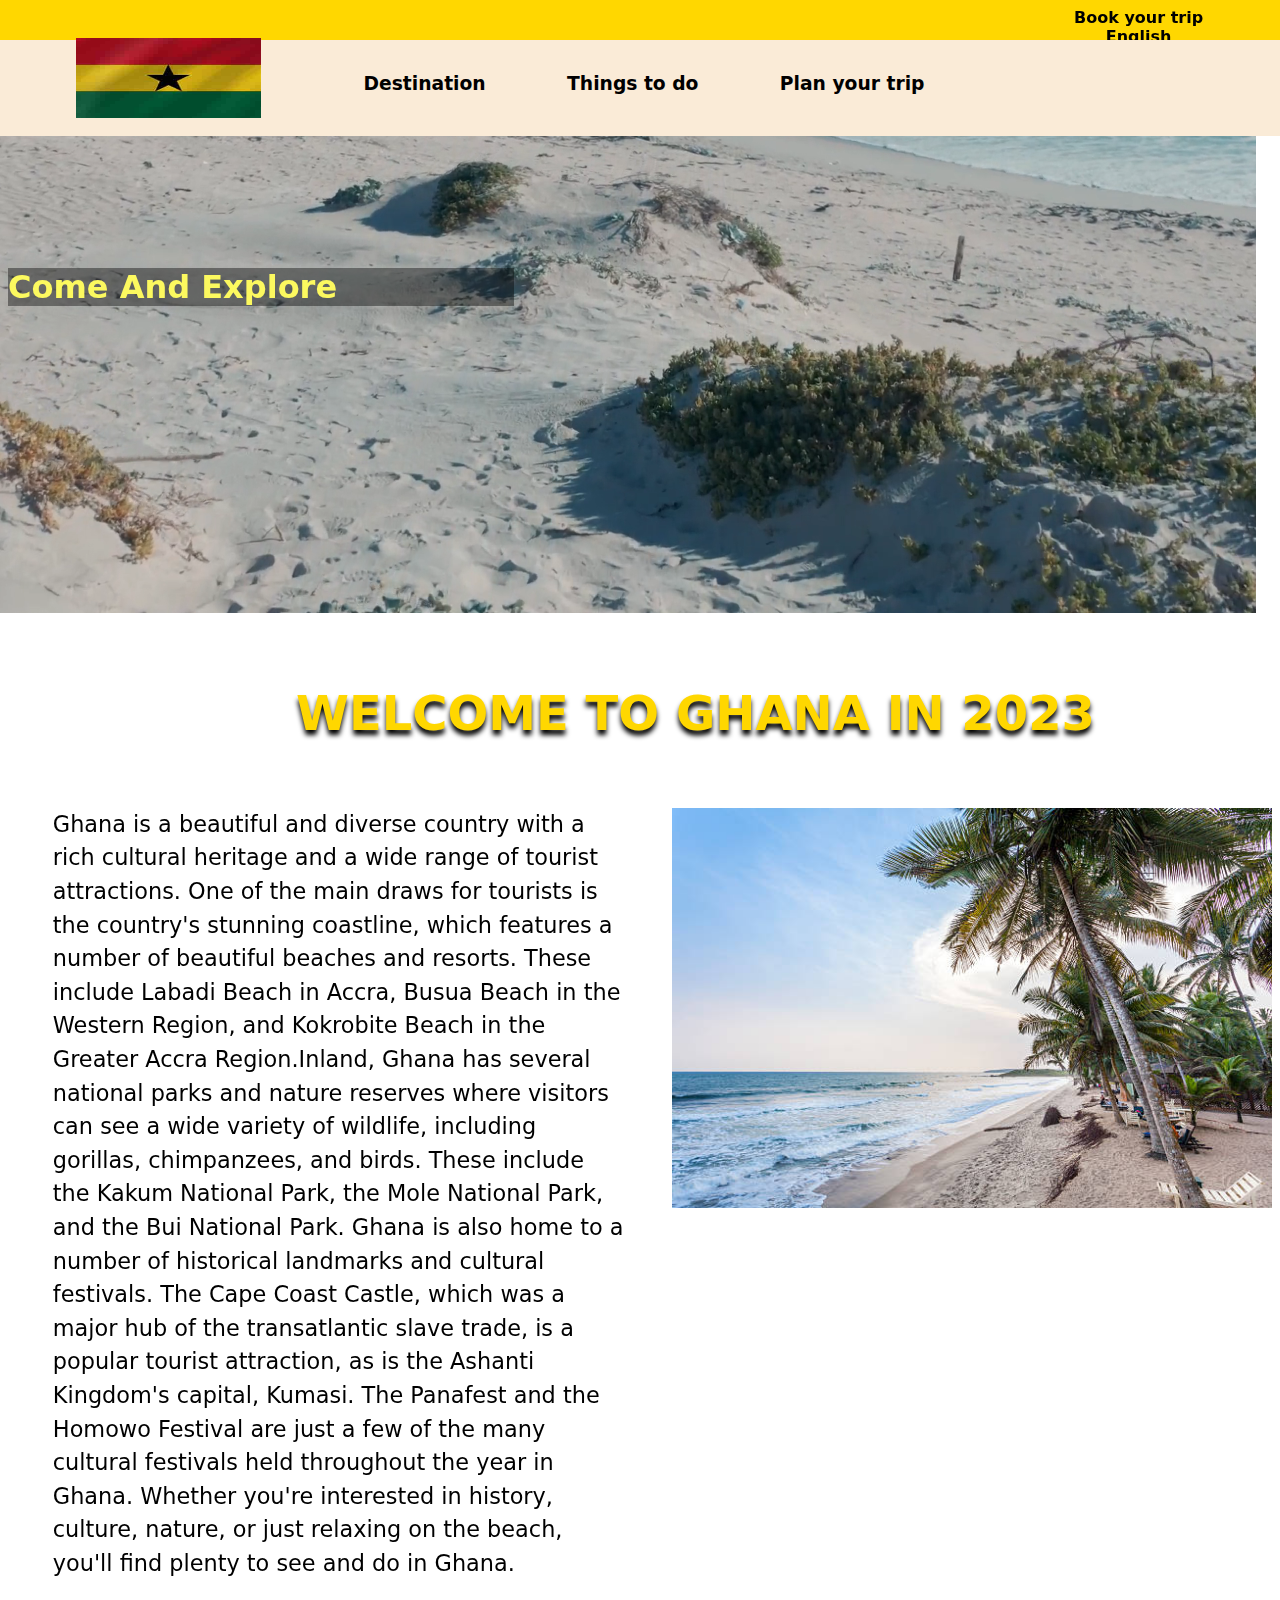
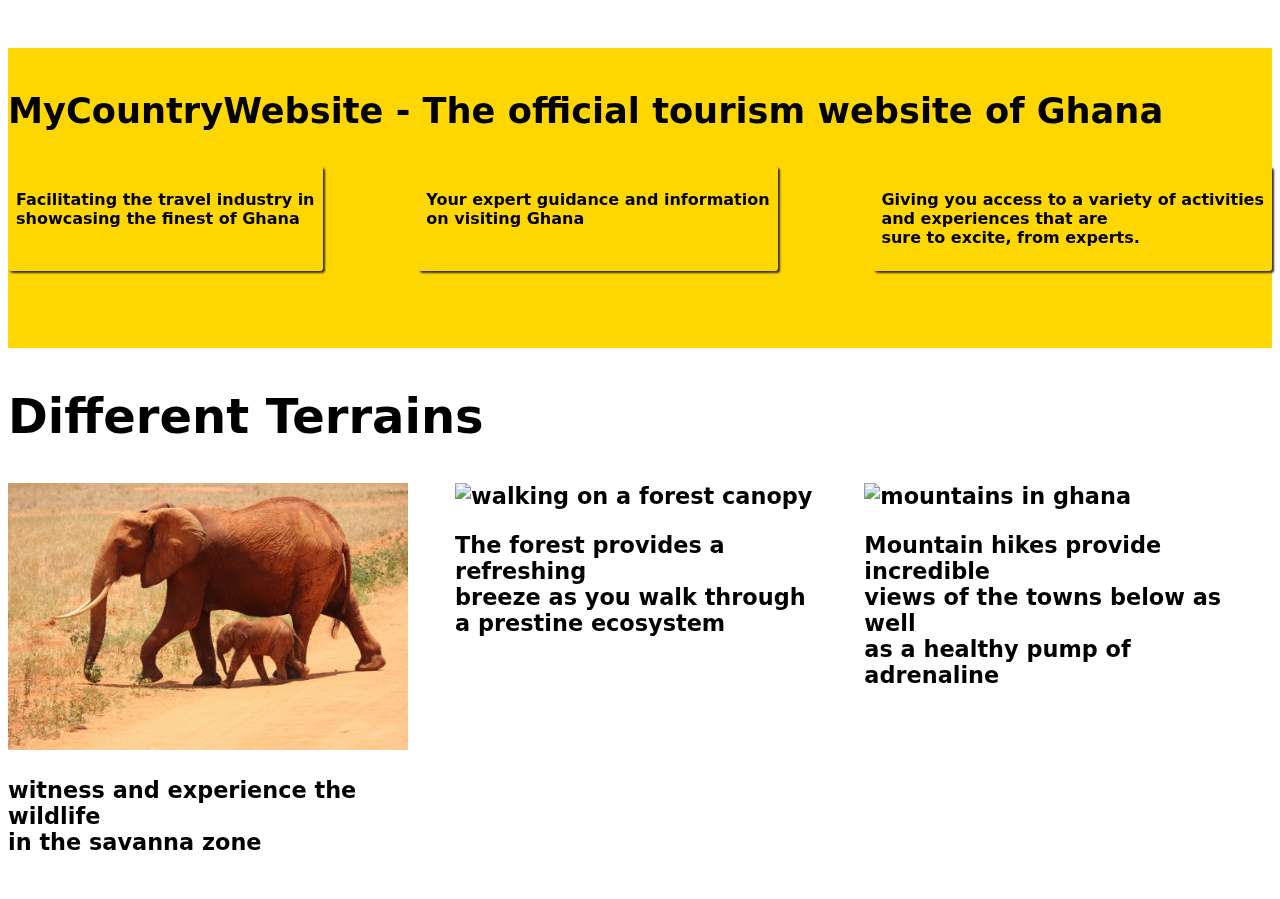
==== commit 0c32b84a: "commiting index" ====
--- a/index.html
+++ b/index.html
@@ -1,206 +1,88 @@
-<!DOCTYPE html>
-<html lang="en">
-    <head>
-        <meta charset="utf-8">
-        <meta name="viewport" content="width=device-width,initial-scale=1.0">
-        <link rel="stylesheet" href="ghstyle.css">
-        <title>MyCountryWebsite</title>
-    </head>
-    <body>
-        <div id="fsthead">
-            <ul class="toptop">
-                <li><a href=#>Book your trip </a></li>
-                <li><a href=#>English</a></li>
-            </ul>
-        </div>
-       <div id="header">
-        <img id="flag" src="flags.jfif" alt="flag">
-
-        <h3>
-            
-            <ul>
-                <li><a href="#">Destination</a></li>
-                <li><a href="#">Things to do</a></li>
-                <li><a href="#">Plan your trip</a></li>
-
-            </ul>
-        </h3>
-        </div>
-
-       
-     
-        <h1 id="overlay">Come And Explore<h1>
-        <video autoplay muted loop width="100px" height="480px">
-            <source src="sampll.mp4" type="video/mp4">
-        </video>
-     <b>WELCOME TO GHANA IN 2023</b>
-<section class="two" id="sec1">
-         <p class="fb1">  
-              
-             Ghana is a beautiful and diverse country with a rich cultural heritage 
-            and a wide range of tourist attractions.  One of the main draws for tourists is the country's stunning coastline, 
-            which features a number of beautiful beaches and resorts.  These include Labadi Beach in Accra, Busua Beach in the Western Region, 
-             and Kokrobite Beach in the Greater Accra Region.Inland, Ghana has several national parks and nature reserves where visitors can see a wide variety of wildlife, 
-            including gorillas, chimpanzees, and birds. These include the Kakum National Park, the Mole National Park, and the Bui National Park.
-            Ghana is also home to a number of historical landmarks and cultural festivals. The Cape Coast Castle, 
-             which was a major hub of the transatlantic slave trade, is a popular tourist attraction, as is the Ashanti Kingdom's capital, 
-             Kumasi. The Panafest and the Homowo Festival are just a few of the many cultural festivals held throughout the year in Ghana. 
-          Whether you're interested in history, culture, nature, or just relaxing on the beach, you'll find plenty to see and do in Ghana.
-        </p>
-        <img  id="beach" src="beach2.jpg" alt="image" height="400px">
-     
-</section>
-
-     <div class="container">
-        <div class="head"> <p> MyCountryWebsite - The official tourism website of Ghana </p></div>
-        <div class="child-container">
-            <div class="item "><p>Facilitating the travel industry in <br>showcasing the finest of Ghana</p></div>
-            <div class="item"><p>Your expert guidance and information <br> on visiting Ghana</p></div>
-            <div class="item "><p>Giving you access to a variety of activities<br> and experiences that are <br> sure to excite, from experts.</p></div>
-        </div>
-     </div>
-
-     <section >
-        <h2>Different Terrains</h2>
-        <div id="sec2">
-         <div class="terrainshadow">
-            <img src="elephant-baby.jpg" alt="elephant and it's baby" width="400px">
-            <p>Witness and experience the wildlife <br> in the savanna zone</p>
-        </div>
-         <div class="terrainshadow">
-            <img src="canopy-walk.jpg" alt="walking on a forest canopy" width="400px">
-            <p>The forest provides a refreshing <br> breeze as you walk through <br>a prestine ecosystem </p>
-        </div>
-         <div class="terrainshadow">
-            <img src="mounts.jpg" alt="mountains in ghana" width="400px">
-            <p>Mountain hikes provide  incredible <br> views of the towns below as well<br>as a healthy pump of adrenaline </p>
-        </div>
-
-        </div>
-
-     </section>
-
-     <section>
-        <h2>History of Ghana's Colonization and Independence</h2>
-        <div class="history-container">
-            
-    
-            <div class="content One">
-                <p>
-                    Ghana has a long and rich history dating back to the earliest
-                     civilizations in West Africa. The first kingdom to emerge in 
-                     present-day Ghana was the Kingdom of Ghana, which rose to power 
-                     in the 4th century AD. Over the following centuries, a number of
-                      powerful empires and kingdoms emerged in the region, including the 
-                      Ashanti Empire, the Fante Confederacy, and the Kingdom of Dahomey.
-                       In the 19th and early 20th centuries, Ghana was colonized by the 
-                       British, who established it as the Gold Coast colony. Ghana gained
-                        independence from Britain 
-                    in 1957 and has since become a stable democracy with a growing economy.
-                </p>
-            </div>
-
-            <div class="content two"><img width="1000px" src="history.jpg" alt="Image"></div>
-
-        </div>
-     </section>
-
-
-     
-     <section >
-        <h2 style="text-align:left; margin-left: 2em;">Cultural Hotspot</h2>
-        <div class="sec3">
-         <div class="cultural">
-            <img src="Accra-festival.jpg" alt="Accra" width="400px">
-            <p><a class="styling" href="#">Accra</a></p>
-            <p>The Homowo festival involves traditional <br>
-                rituals, singing, dancing, and the consumption <br> 
-                of yam-based dishes. It is a time for the Ga people <br>
-                 to honor their ancestors and celebrate their culture.</p>
-        </div>
-         <div class="cultural">
-            <img src="kumasi-festival.jpg" alt="Ashante" width="400px">
-            <p><a  class="styling" href="#">Kumasi</a></p>
-            <p>The Ashantes are from Ghana and are <br> known for their  
-                rich cultural traditions and <br> skilled craftsmanship. 
-                 They have a strong <br> spiritual heritage and  traditional beliefs.</p>
-            
-        </div>
-         <div class="cultural">
-            <img src="Northern.jpg" alt="Northern" width="400px">
-            <p><a  class="styling" href="#">Tamale</a></p>
-            <p>The Northerners are known for <br> their traditional 
-                 architecture and delicious cuisine. <br>
-                They have a rich  cultural <br> heritage and skilled craftsmanship </p>
-        </div>
-
-        
-        </div>
-
-
-        <div class="sec3">
-            <div class="cultural">
-                <img src="cape.jpeg" alt="CapeCoast" height="300px" width="400px">
-                <p><a class="styling" href="#">CapeCoast</a></p>
-                <p>The Cape Coast people are known for their <br>
-                     cultural traditions andfishing industry. <br>
-                     Fishing is an important part of <br> their way of life and economy. </p>
-            </div>
-
-
-            <div class="cultural">
-                <img src="koforidua.jpg" alt="Takoradi" width="400px">
-                <p><a class="styling" href="#">Takoradi</a></p>
-                <p>The Takoradi people are known for their <br>
-                     cultural traditions and the production of cocoa. <br>
-                     Cocoa is a major contributor to the local <br>
-                    economy and has played a central <br> role in the 
-                    development of the community. </p>
-            </div>
-
-            <div class="cultural">
-                <img src="volta.jpeg" alt="Ho" width="400px">
-                <p><a class="styling" href="#">Ho</a></p>
-                <p>The Voltarians are known for their cultural <br>
-                    traditions and their connection to the <br> Volta Lake. 
-                     The lake is an important part of <br> their way of life and economy.</p>
-            </div>
-        </div>
-
-        
-        <div class="sec3">
-            <div class="cultural">
-                <img src="sunyani.jpeg" alt="Sunyani" width="400px">
-                <p><a class="styling" href="#">Sunyani</a></p>
-                <p>The Sunyani people are known for their <br> cultural
-                 traditions and their farming of crops <br>
-                  such as maize, cassava, and plantains. <br> 
-                Farming is important to  their economy <br> and way of life. </p>
-            </div>
-
-
-            <div class="cultural">
-                <img src="kof.jpg" alt="Koforidua" width="500px" height="300px">
-                <p><a class="styling" href="#">Koforidua</a></p>
-                <p> The Koforidua people are known for their <br>
-                    cultural traditions and their farming of <br> mangoes.
-                     Mango farming is important to their <br> economy and way of life. </p>
-            </div>
-
-            <div class="cultural">
-                <img src="wa.jpeg" alt="wa" width="400px">
-                <p><a class="styling" href="#">Wa</a></p>
-                <p> The Wa people are known for their <br> 
-                    cultural traditions and their millet farming. <br>
-                     Millet farming is important to <br> their economy and way of life. </p>
-            </div>
-        </div>
-
-     </section>
-
-
-
-       
-
-    </body>
- </html>
+<!DOCTYPE html>
+<html lang="en">
+    <head>
+        <meta charset="utf-8">
+        <meta name="viewport" content="width=device-width,initial-scale=1.0">
+        <link rel="stylesheet" href="ghstyle.css">
+        <title>MyCountryWebsite</title>
+    </head>
+    <body>
+        <div id="fsthead">
+            <ul class="toptop">
+                <li><a href=#>Book your trip </a></li>
+                <li><a href=#>English</a></li>
+            </ul>
+        </div>
+       <div id="header">
+        <img id="flag" src="flags.jfif" alt="flag">
+
+        <h3>
+            
+            <ul>
+                <li><a href="#">Destination</a></li>
+                <li><a href="#">Things to do</a></li>
+                <li><a href="#">Plan your trip</a></li>
+
+            </ul>
+        </h3>
+        </div>
+
+       
+     
+        <h1 id="overlay">Come And Explore<h1>
+        <video autoplay muted loop width="100px" height="480px">
+            <source src="sampll.mp4" type="video/mp4">
+        </video>
+     <b>WELCOME TO GHANA IN 2023</b>
+<section class="two" id="sec1">
+         <p class="fb1">  
+              
+             Ghana is a beautiful and diverse country with a rich cultural heritage 
+            and a wide range of tourist attractions.  One of the main draws for tourists is the country's stunning coastline, 
+            which features a number of beautiful beaches and resorts.  These include Labadi Beach in Accra, Busua Beach in the Western Region, 
+             and Kokrobite Beach in the Greater Accra Region.Inland, Ghana has several national parks and nature reserves where visitors can see a wide variety of wildlife, 
+            including gorillas, chimpanzees, and birds. These include the Kakum National Park, the Mole National Park, and the Bui National Park.
+            Ghana is also home to a number of historical landmarks and cultural festivals. The Cape Coast Castle, 
+             which was a major hub of the transatlantic slave trade, is a popular tourist attraction, as is the Ashanti Kingdom's capital, 
+             Kumasi. The Panafest and the Homowo Festival are just a few of the many cultural festivals held throughout the year in Ghana. 
+          Whether you're interested in history, culture, nature, or just relaxing on the beach, you'll find plenty to see and do in Ghana.
+        </p>
+        <img  id="beach" src="beach2.jpg" alt="image" height="400px">
+     
+</section>
+
+     <div class="container">
+        <div class="head"> <p> MyCountryWebsite - The official tourism website of Ghana </p></div>
+        <div class="child-container">
+            <div class="item "><p>Facilitating the travel industry in <br>showcasing the finest of Ghana</p></div>
+            <div class="item"><p>Your expert guidance and information <br> on visiting Ghana</p></div>
+            <div class="item "><p>Giving you access to a variety of activities<br> and experiences that are <br> sure to excite, from experts.</p></div>
+        </div>
+     </div>
+
+     <section >
+        <h2>Different Terrains</h2>
+        <div id="sec2">
+         <div class="terrainshadow">
+            <img src="elephant-baby.jpg" alt="elephant and it's baby" width="400px">
+            <p>witness and experience the wildlife <br> in the savanna zone</p>
+        </div>
+         <div class="terrainshadow">
+            <img src="canopy-walk.jpg" alt="walking on a forest canopy" width="400px">
+            <p>The forest provides a refreshing <br> breeze as you walk through <br>a prestine ecosystem </p>
+        </div>
+         <div class="terrainshadow">
+            <img src="mounts.jpg" alt="mountains in ghana" width="400px">
+            <p>Mountain hikes provide  incredible <br> views of the towns below as well<br>as a healthy pump of adrenaline </p>
+        </div>
+
+        </div>
+
+     </section>
+
+
+
+       
+
+    </body>
+ </html>
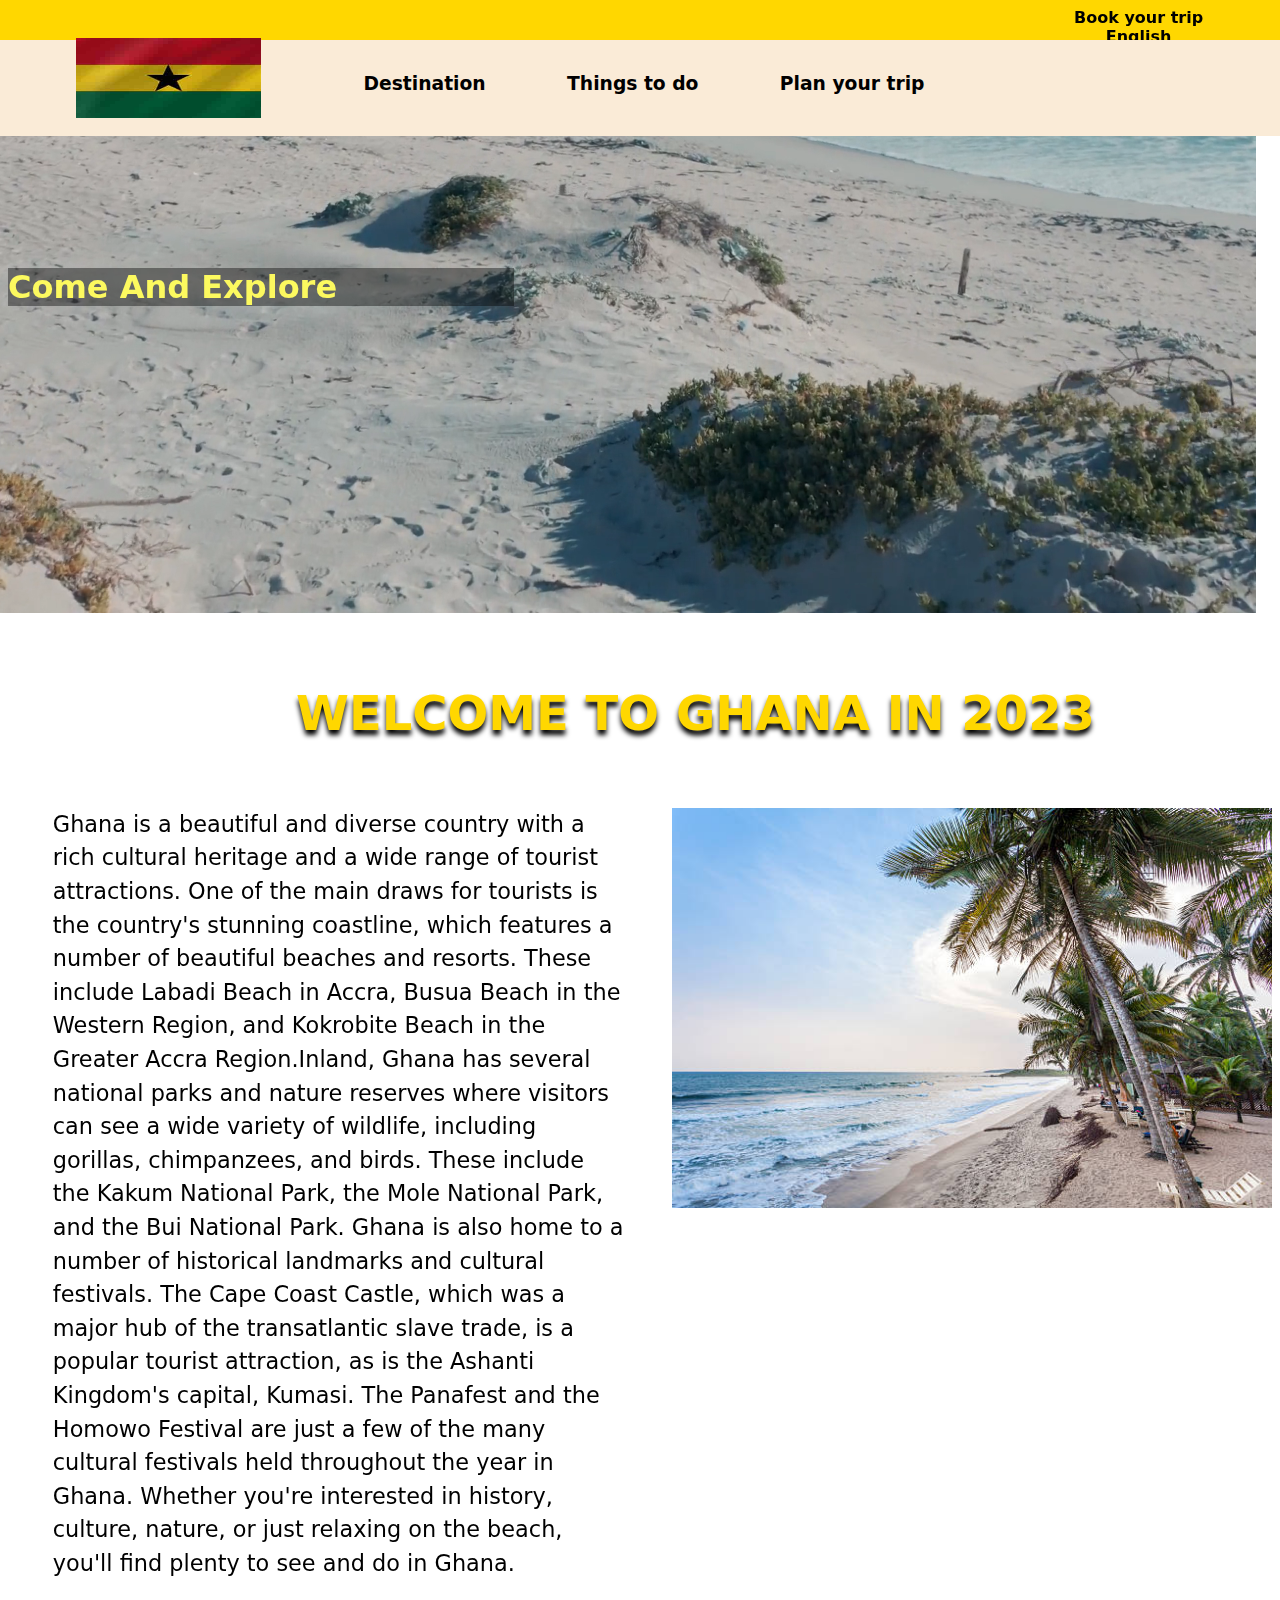
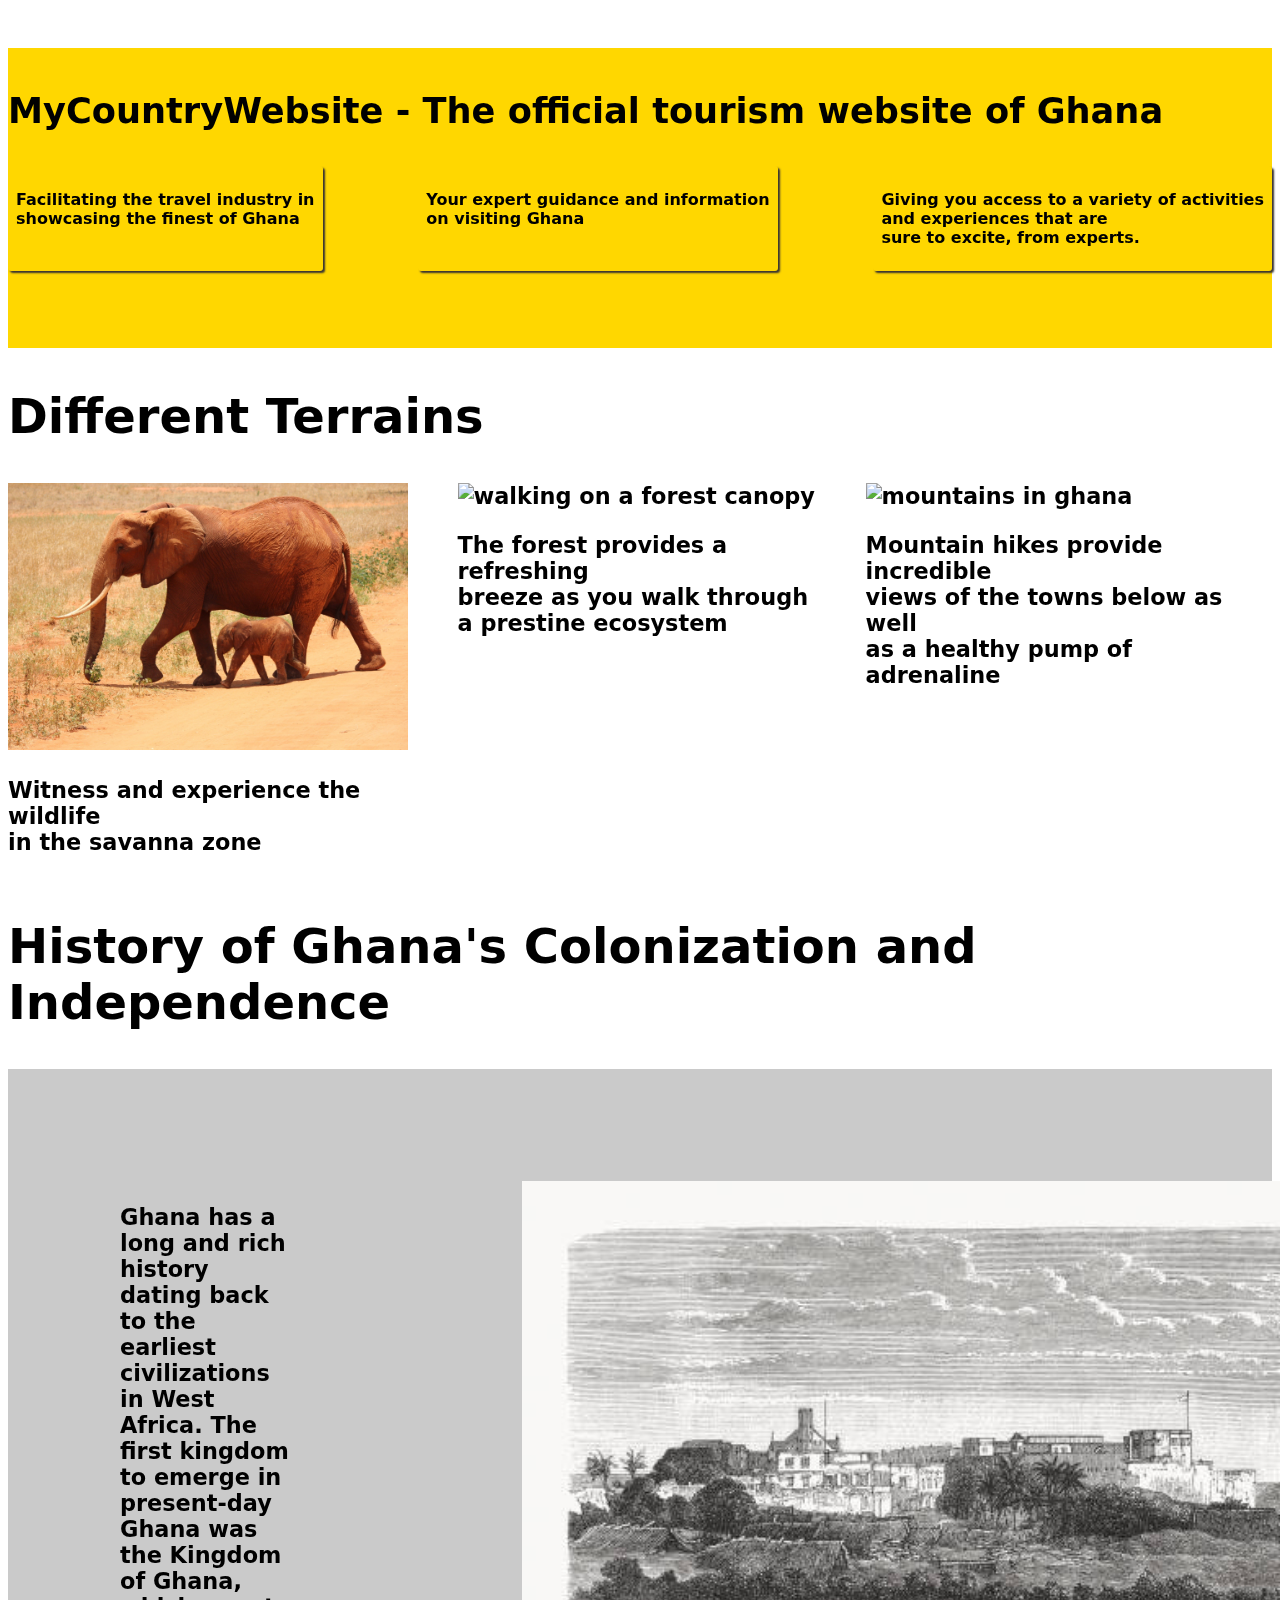
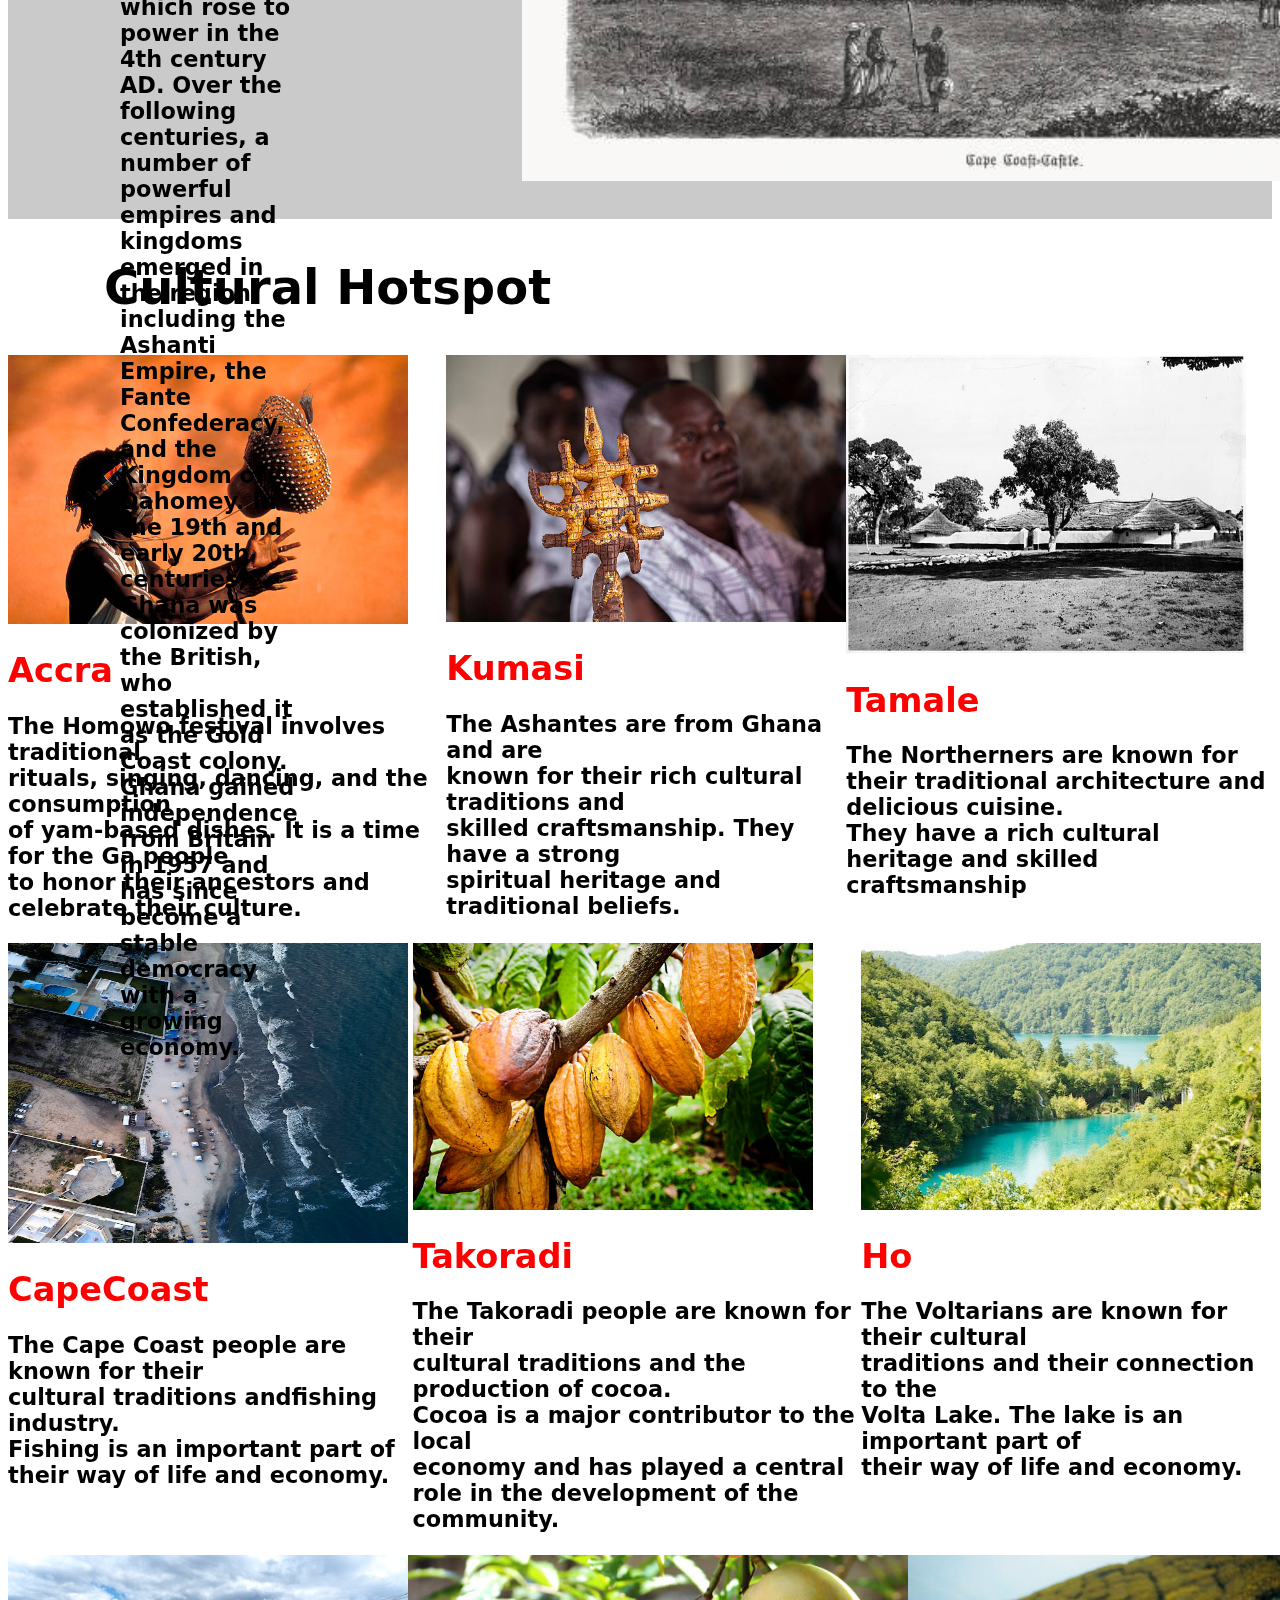
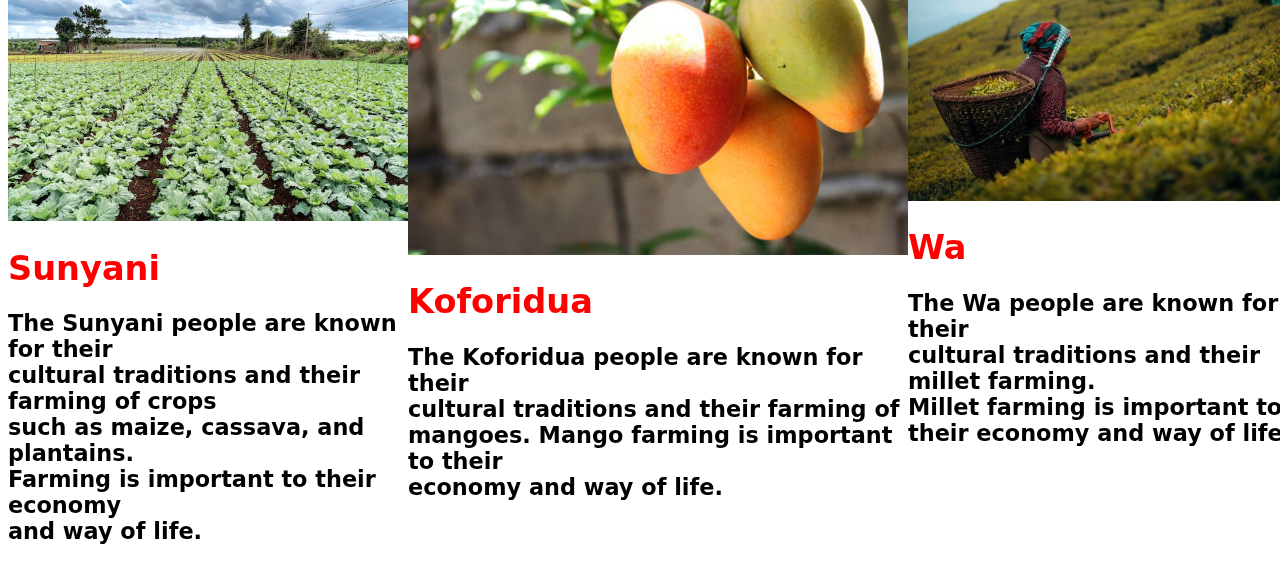
==== commit d37d2835: "Merge github.com:nyarko-i/CityBasedSite" ====
--- a/index.html
+++ b/index.html
@@ -1,88 +1,206 @@
-<!DOCTYPE html>
-<html lang="en">
-    <head>
-        <meta charset="utf-8">
-        <meta name="viewport" content="width=device-width,initial-scale=1.0">
-        <link rel="stylesheet" href="ghstyle.css">
-        <title>MyCountryWebsite</title>
-    </head>
-    <body>
-        <div id="fsthead">
-            <ul class="toptop">
-                <li><a href=#>Book your trip </a></li>
-                <li><a href=#>English</a></li>
-            </ul>
-        </div>
-       <div id="header">
-        <img id="flag" src="flags.jfif" alt="flag">
-
-        <h3>
-            
-            <ul>
-                <li><a href="#">Destination</a></li>
-                <li><a href="#">Things to do</a></li>
-                <li><a href="#">Plan your trip</a></li>
-
-            </ul>
-        </h3>
-        </div>
-
-       
-     
-        <h1 id="overlay">Come And Explore<h1>
-        <video autoplay muted loop width="100px" height="480px">
-            <source src="sampll.mp4" type="video/mp4">
-        </video>
-     <b>WELCOME TO GHANA IN 2023</b>
-<section class="two" id="sec1">
-         <p class="fb1">  
-              
-             Ghana is a beautiful and diverse country with a rich cultural heritage 
-            and a wide range of tourist attractions.  One of the main draws for tourists is the country's stunning coastline, 
-            which features a number of beautiful beaches and resorts.  These include Labadi Beach in Accra, Busua Beach in the Western Region, 
-             and Kokrobite Beach in the Greater Accra Region.Inland, Ghana has several national parks and nature reserves where visitors can see a wide variety of wildlife, 
-            including gorillas, chimpanzees, and birds. These include the Kakum National Park, the Mole National Park, and the Bui National Park.
-            Ghana is also home to a number of historical landmarks and cultural festivals. The Cape Coast Castle, 
-             which was a major hub of the transatlantic slave trade, is a popular tourist attraction, as is the Ashanti Kingdom's capital, 
-             Kumasi. The Panafest and the Homowo Festival are just a few of the many cultural festivals held throughout the year in Ghana. 
-          Whether you're interested in history, culture, nature, or just relaxing on the beach, you'll find plenty to see and do in Ghana.
-        </p>
-        <img  id="beach" src="beach2.jpg" alt="image" height="400px">
-     
-</section>
-
-     <div class="container">
-        <div class="head"> <p> MyCountryWebsite - The official tourism website of Ghana </p></div>
-        <div class="child-container">
-            <div class="item "><p>Facilitating the travel industry in <br>showcasing the finest of Ghana</p></div>
-            <div class="item"><p>Your expert guidance and information <br> on visiting Ghana</p></div>
-            <div class="item "><p>Giving you access to a variety of activities<br> and experiences that are <br> sure to excite, from experts.</p></div>
-        </div>
-     </div>
-
-     <section >
-        <h2>Different Terrains</h2>
-        <div id="sec2">
-         <div class="terrainshadow">
-            <img src="elephant-baby.jpg" alt="elephant and it's baby" width="400px">
-            <p>witness and experience the wildlife <br> in the savanna zone</p>
-        </div>
-         <div class="terrainshadow">
-            <img src="canopy-walk.jpg" alt="walking on a forest canopy" width="400px">
-            <p>The forest provides a refreshing <br> breeze as you walk through <br>a prestine ecosystem </p>
-        </div>
-         <div class="terrainshadow">
-            <img src="mounts.jpg" alt="mountains in ghana" width="400px">
-            <p>Mountain hikes provide  incredible <br> views of the towns below as well<br>as a healthy pump of adrenaline </p>
-        </div>
-
-        </div>
-
-     </section>
-
-
-
-       
-
-    </body>
- </html>
+<!DOCTYPE html>
+<html lang="en">
+    <head>
+        <meta charset="utf-8">
+        <meta name="viewport" content="width=device-width,initial-scale=1.0">
+        <link rel="stylesheet" href="ghstyle.css">
+        <title>MyCountryWebsite</title>
+    </head>
+    <body>
+        <div id="fsthead">
+            <ul class="toptop">
+                <li><a href=#>Book your trip </a></li>
+                <li><a href=#>English</a></li>
+            </ul>
+        </div>
+       <div id="header">
+        <img id="flag" src="flags.jfif" alt="flag">
+
+        <h3>
+            
+            <ul>
+                <li><a href="#">Destination</a></li>
+                <li><a href="#">Things to do</a></li>
+                <li><a href="#">Plan your trip</a></li>
+
+            </ul>
+        </h3>
+        </div>
+
+       
+     
+        <h1 id="overlay">Come And Explore<h1>
+        <video autoplay muted loop width="100px" height="480px">
+            <source src="sampll.mp4" type="video/mp4">
+        </video>
+     <b>WELCOME TO GHANA IN 2023</b>
+<section class="two" id="sec1">
+         <p class="fb1">  
+              
+             Ghana is a beautiful and diverse country with a rich cultural heritage 
+            and a wide range of tourist attractions.  One of the main draws for tourists is the country's stunning coastline, 
+            which features a number of beautiful beaches and resorts.  These include Labadi Beach in Accra, Busua Beach in the Western Region, 
+             and Kokrobite Beach in the Greater Accra Region.Inland, Ghana has several national parks and nature reserves where visitors can see a wide variety of wildlife, 
+            including gorillas, chimpanzees, and birds. These include the Kakum National Park, the Mole National Park, and the Bui National Park.
+            Ghana is also home to a number of historical landmarks and cultural festivals. The Cape Coast Castle, 
+             which was a major hub of the transatlantic slave trade, is a popular tourist attraction, as is the Ashanti Kingdom's capital, 
+             Kumasi. The Panafest and the Homowo Festival are just a few of the many cultural festivals held throughout the year in Ghana. 
+          Whether you're interested in history, culture, nature, or just relaxing on the beach, you'll find plenty to see and do in Ghana.
+        </p>
+        <img  id="beach" src="beach2.jpg" alt="image" height="400px">
+     
+</section>
+
+     <div class="container">
+        <div class="head"> <p> MyCountryWebsite - The official tourism website of Ghana </p></div>
+        <div class="child-container">
+            <div class="item "><p>Facilitating the travel industry in <br>showcasing the finest of Ghana</p></div>
+            <div class="item"><p>Your expert guidance and information <br> on visiting Ghana</p></div>
+            <div class="item "><p>Giving you access to a variety of activities<br> and experiences that are <br> sure to excite, from experts.</p></div>
+        </div>
+     </div>
+
+     <section >
+        <h2>Different Terrains</h2>
+        <div id="sec2">
+         <div class="terrainshadow">
+            <img src="elephant-baby.jpg" alt="elephant and it's baby" width="400px">
+            <p>Witness and experience the wildlife <br> in the savanna zone</p>
+        </div>
+         <div class="terrainshadow">
+            <img src="canopy-walk.jpg" alt="walking on a forest canopy" width="400px">
+            <p>The forest provides a refreshing <br> breeze as you walk through <br>a prestine ecosystem </p>
+        </div>
+         <div class="terrainshadow">
+            <img src="mounts.jpg" alt="mountains in ghana" width="400px">
+            <p>Mountain hikes provide  incredible <br> views of the towns below as well<br>as a healthy pump of adrenaline </p>
+        </div>
+
+        </div>
+
+     </section>
+
+     <section>
+        <h2>History of Ghana's Colonization and Independence</h2>
+        <div class="history-container">
+            
+    
+            <div class="content One">
+                <p>
+                    Ghana has a long and rich history dating back to the earliest
+                     civilizations in West Africa. The first kingdom to emerge in 
+                     present-day Ghana was the Kingdom of Ghana, which rose to power 
+                     in the 4th century AD. Over the following centuries, a number of
+                      powerful empires and kingdoms emerged in the region, including the 
+                      Ashanti Empire, the Fante Confederacy, and the Kingdom of Dahomey.
+                       In the 19th and early 20th centuries, Ghana was colonized by the 
+                       British, who established it as the Gold Coast colony. Ghana gained
+                        independence from Britain 
+                    in 1957 and has since become a stable democracy with a growing economy.
+                </p>
+            </div>
+
+            <div class="content two"><img width="1000px" src="history.jpg" alt="Image"></div>
+
+        </div>
+     </section>
+
+
+     
+     <section >
+        <h2 style="text-align:left; margin-left: 2em;">Cultural Hotspot</h2>
+        <div class="sec3">
+         <div class="cultural">
+            <img src="Accra-festival.jpg" alt="Accra" width="400px">
+            <p><a class="styling" href="#">Accra</a></p>
+            <p>The Homowo festival involves traditional <br>
+                rituals, singing, dancing, and the consumption <br> 
+                of yam-based dishes. It is a time for the Ga people <br>
+                 to honor their ancestors and celebrate their culture.</p>
+        </div>
+         <div class="cultural">
+            <img src="kumasi-festival.jpg" alt="Ashante" width="400px">
+            <p><a  class="styling" href="#">Kumasi</a></p>
+            <p>The Ashantes are from Ghana and are <br> known for their  
+                rich cultural traditions and <br> skilled craftsmanship. 
+                 They have a strong <br> spiritual heritage and  traditional beliefs.</p>
+            
+        </div>
+         <div class="cultural">
+            <img src="Northern.jpg" alt="Northern" width="400px">
+            <p><a  class="styling" href="#">Tamale</a></p>
+            <p>The Northerners are known for <br> their traditional 
+                 architecture and delicious cuisine. <br>
+                They have a rich  cultural <br> heritage and skilled craftsmanship </p>
+        </div>
+
+        
+        </div>
+
+
+        <div class="sec3">
+            <div class="cultural">
+                <img src="cape.jpeg" alt="CapeCoast" height="300px" width="400px">
+                <p><a class="styling" href="#">CapeCoast</a></p>
+                <p>The Cape Coast people are known for their <br>
+                     cultural traditions andfishing industry. <br>
+                     Fishing is an important part of <br> their way of life and economy. </p>
+            </div>
+
+
+            <div class="cultural">
+                <img src="koforidua.jpg" alt="Takoradi" width="400px">
+                <p><a class="styling" href="#">Takoradi</a></p>
+                <p>The Takoradi people are known for their <br>
+                     cultural traditions and the production of cocoa. <br>
+                     Cocoa is a major contributor to the local <br>
+                    economy and has played a central <br> role in the 
+                    development of the community. </p>
+            </div>
+
+            <div class="cultural">
+                <img src="volta.jpeg" alt="Ho" width="400px">
+                <p><a class="styling" href="#">Ho</a></p>
+                <p>The Voltarians are known for their cultural <br>
+                    traditions and their connection to the <br> Volta Lake. 
+                     The lake is an important part of <br> their way of life and economy.</p>
+            </div>
+        </div>
+
+        
+        <div class="sec3">
+            <div class="cultural">
+                <img src="sunyani.jpeg" alt="Sunyani" width="400px">
+                <p><a class="styling" href="#">Sunyani</a></p>
+                <p>The Sunyani people are known for their <br> cultural
+                 traditions and their farming of crops <br>
+                  such as maize, cassava, and plantains. <br> 
+                Farming is important to  their economy <br> and way of life. </p>
+            </div>
+
+
+            <div class="cultural">
+                <img src="kof.jpg" alt="Koforidua" width="500px" height="300px">
+                <p><a class="styling" href="#">Koforidua</a></p>
+                <p> The Koforidua people are known for their <br>
+                    cultural traditions and their farming of <br> mangoes.
+                     Mango farming is important to their <br> economy and way of life. </p>
+            </div>
+
+            <div class="cultural">
+                <img src="wa.jpeg" alt="wa" width="400px">
+                <p><a class="styling" href="#">Wa</a></p>
+                <p> The Wa people are known for their <br> 
+                    cultural traditions and their millet farming. <br>
+                     Millet farming is important to <br> their economy and way of life. </p>
+            </div>
+        </div>
+
+     </section>
+
+
+
+       
+
+    </body>
+ </html>
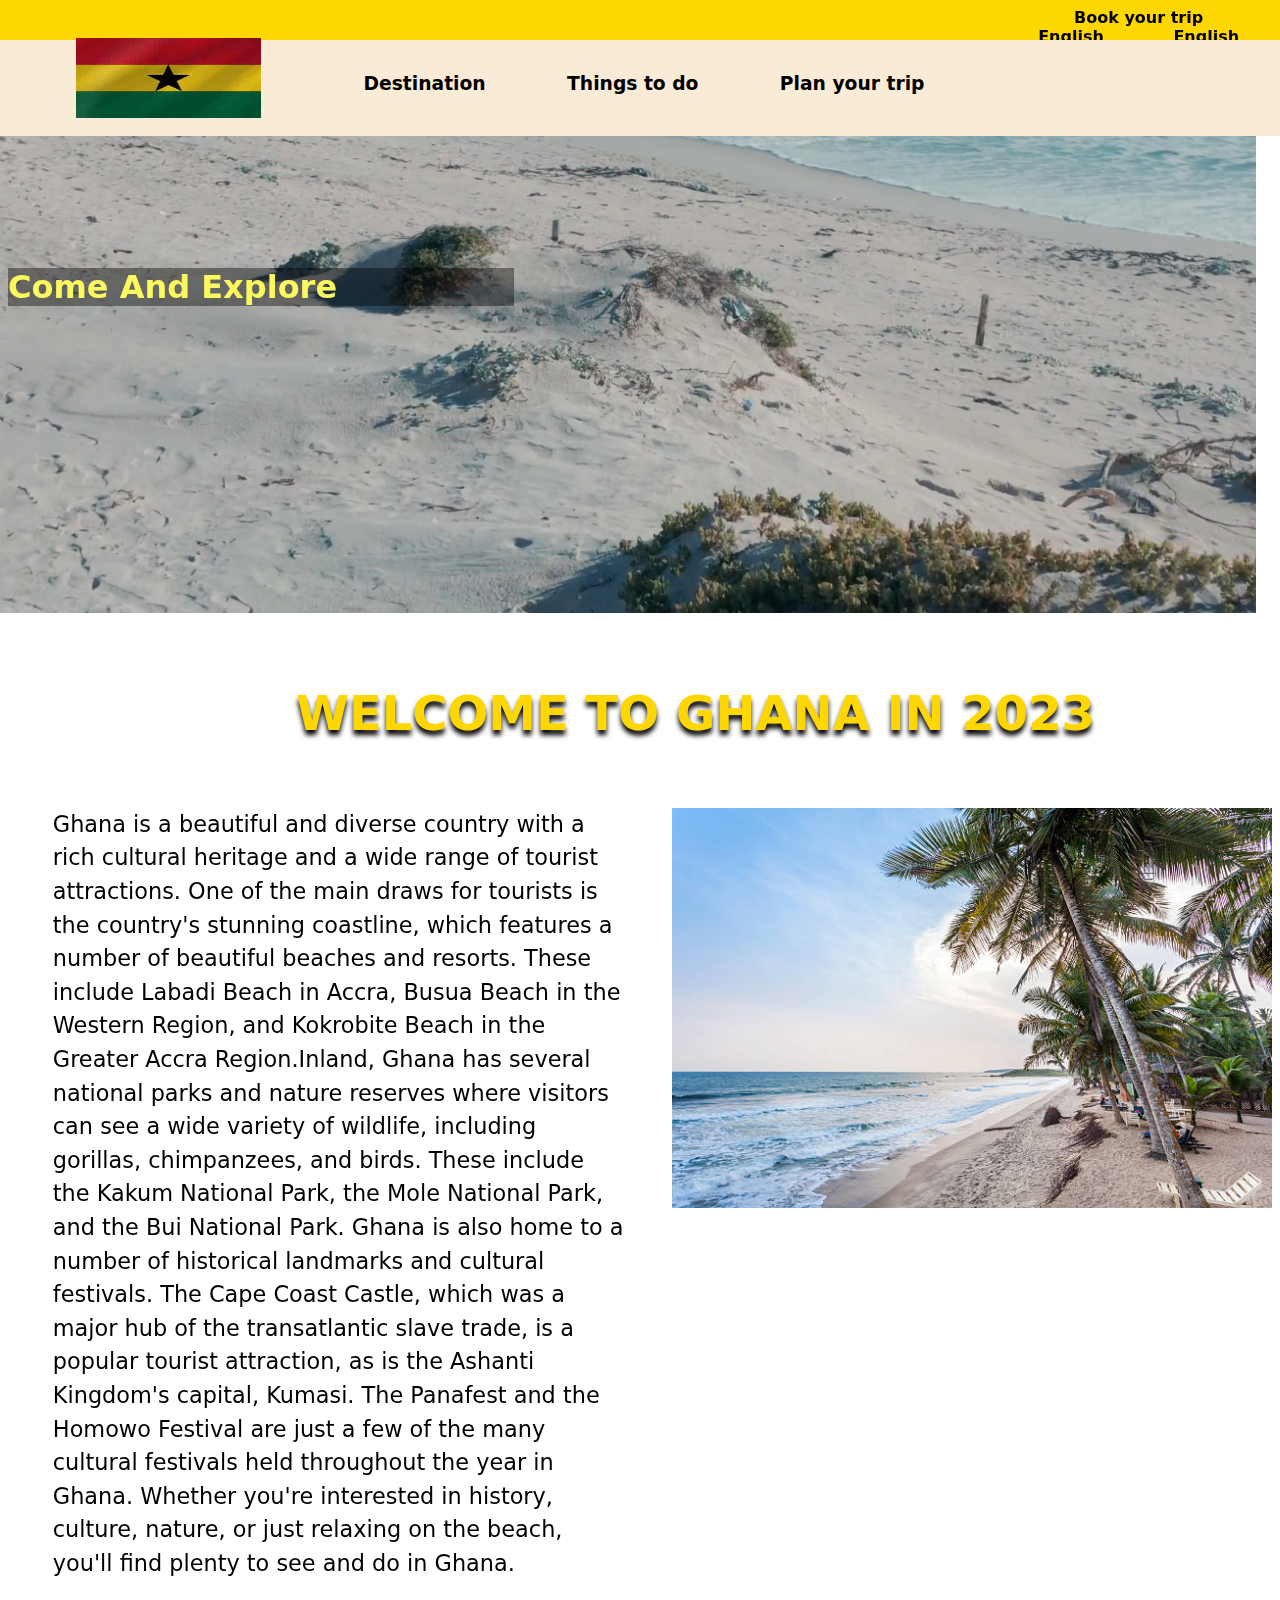
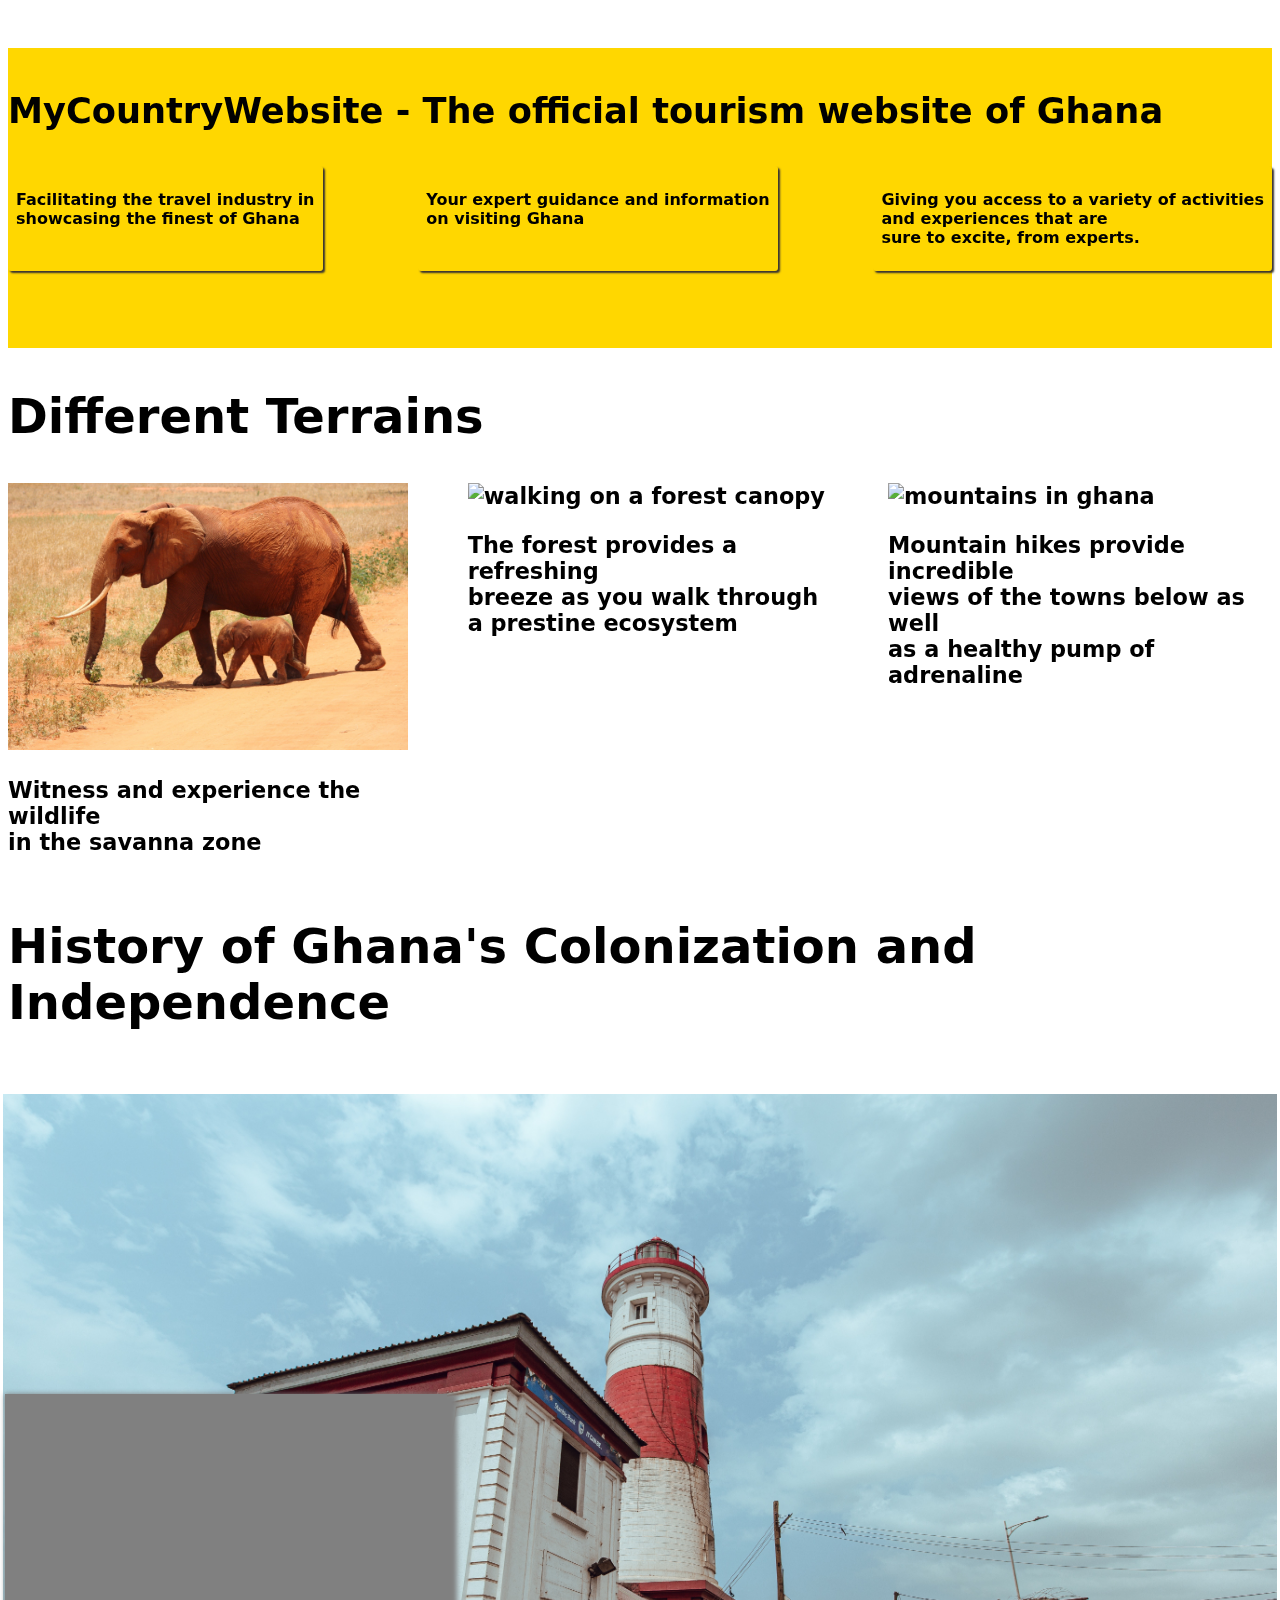
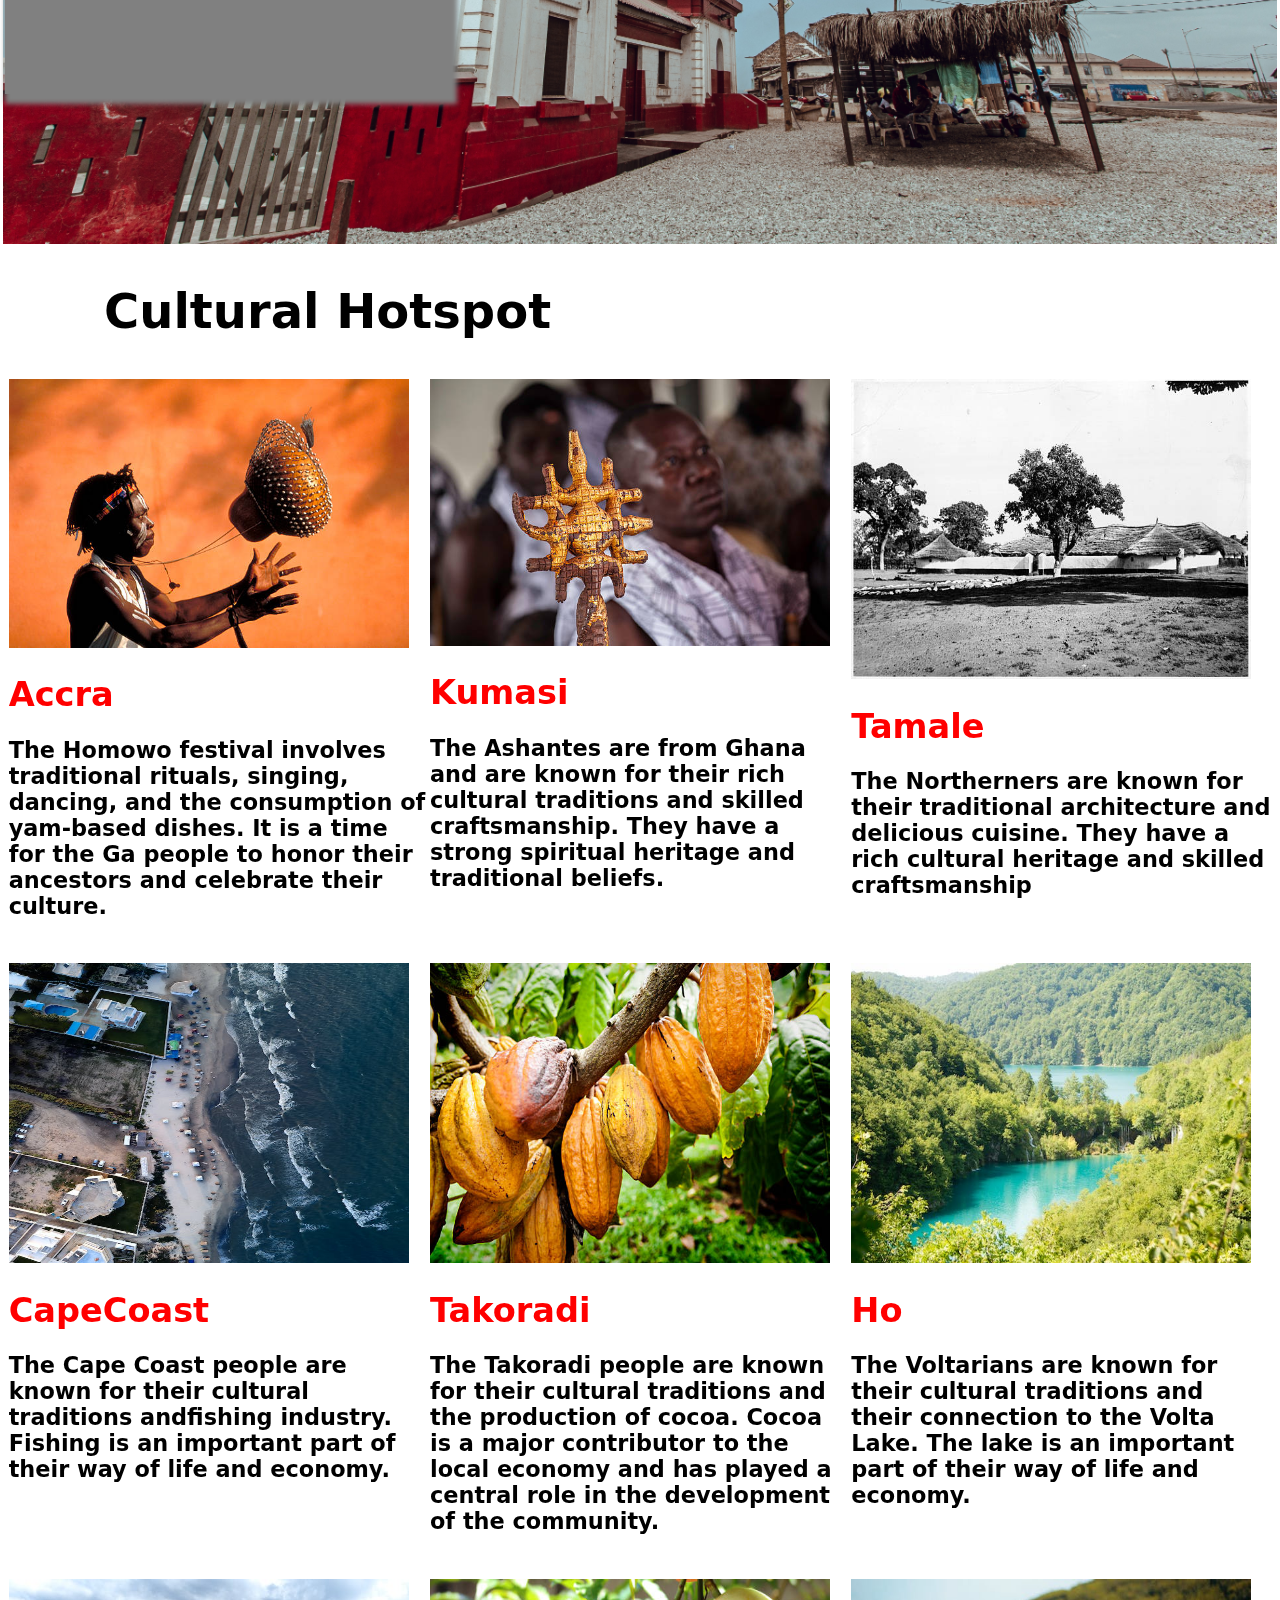
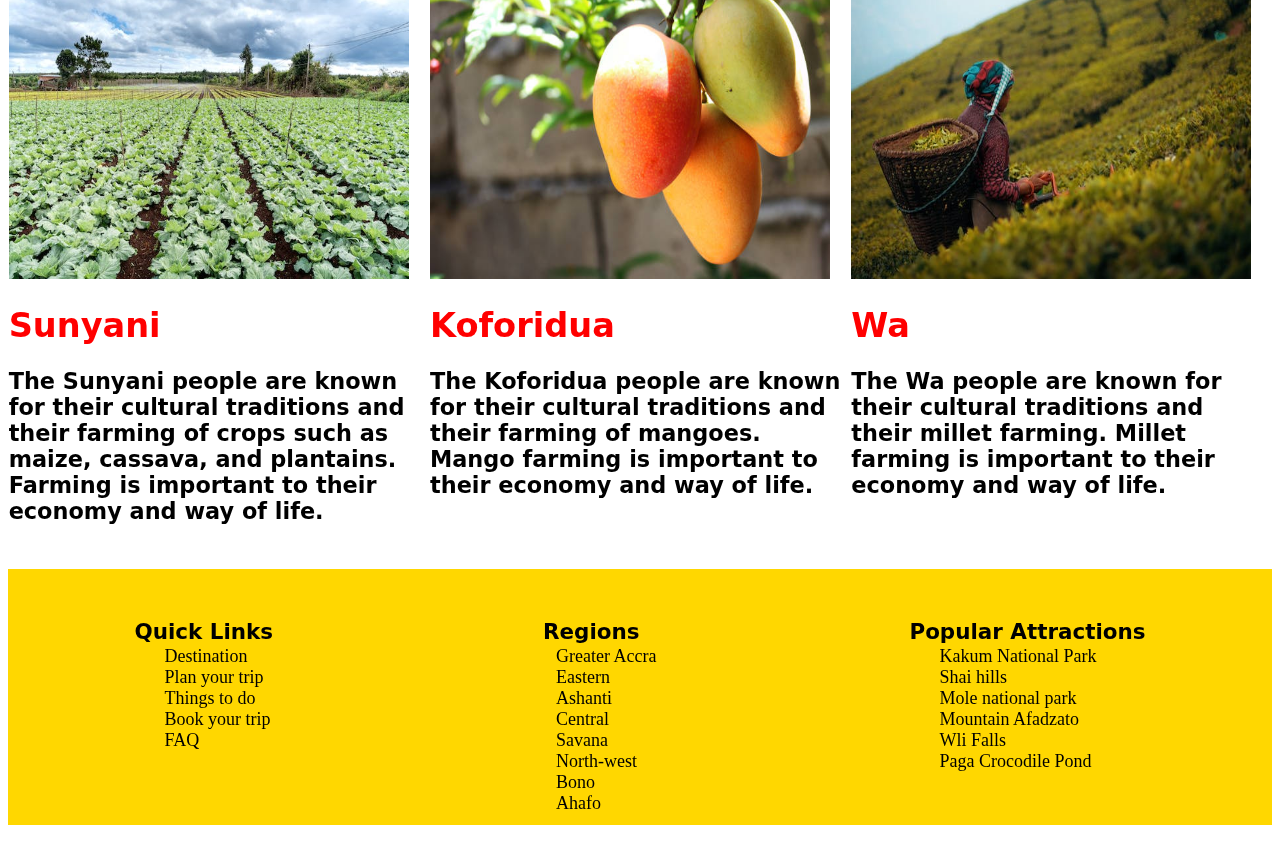
==== commit 68e9f37e: "footer done" ====
--- a/index.html
+++ b/index.html
@@ -9,8 +9,9 @@
     <body>
         <div id="fsthead">
             <ul class="toptop">
-                <li><a href=#>Book your trip </a></li>
-                <li><a href=#>English</a></li>
+                <li class="list"><a href=#>Book your trip </a></li>
+                <li class="list"> <a href=#>English</a></li>
+                <li class="list" > <a href=#>English</a></li>
             </ul>
         </div>
        <div id="header">
@@ -19,9 +20,9 @@
         <h3>
             
             <ul>
-                <li><a href="#">Destination</a></li>
-                <li><a href="#">Things to do</a></li>
-                <li><a href="#">Plan your trip</a></li>
+                <li class="list"><a href="#">Destination</a></li>
+                <li class="list"><a href="#">Things to do</a></li>
+                <li class="list"><a href="#">Plan your trip</a></li>
 
             </ul>
         </h3>
@@ -85,22 +86,9 @@
         <div class="history-container">
             
     
-            <div class="content One">
-                <p>
-                    Ghana has a long and rich history dating back to the earliest
-                     civilizations in West Africa. The first kingdom to emerge in 
-                     present-day Ghana was the Kingdom of Ghana, which rose to power 
-                     in the 4th century AD. Over the following centuries, a number of
-                      powerful empires and kingdoms emerged in the region, including the 
-                      Ashanti Empire, the Fante Confederacy, and the Kingdom of Dahomey.
-                       In the 19th and early 20th centuries, Ghana was colonized by the 
-                       British, who established it as the Gold Coast colony. Ghana gained
-                        independence from Britain 
-                    in 1957 and has since become a stable democracy with a growing economy.
-                </p>
-            </div>
-
-            <div class="content two"><img width="1000px" src="history.jpg" alt="Image"></div>
+        <div class="content2"><!--<img id="historimage" src="lighthouse.jpg" alt="Image">--></div>
+
+            
 
         </div>
      </section>
@@ -109,29 +97,31 @@
      
      <section >
         <h2 style="text-align:left; margin-left: 2em;">Cultural Hotspot</h2>
+        
+        
         <div class="sec3">
          <div class="cultural">
             <img src="Accra-festival.jpg" alt="Accra" width="400px">
             <p><a class="styling" href="#">Accra</a></p>
-            <p>The Homowo festival involves traditional <br>
-                rituals, singing, dancing, and the consumption <br> 
-                of yam-based dishes. It is a time for the Ga people <br>
-                 to honor their ancestors and celebrate their culture.</p>
+            <p>The Homowo festival involves traditional rituals, singing,
+                dancing, and the consumption  of yam-based dishes.
+               It is a time for the Ga people to honor their ancestors and celebrate
+                  their culture.</p>
         </div>
          <div class="cultural">
             <img src="kumasi-festival.jpg" alt="Ashante" width="400px">
             <p><a  class="styling" href="#">Kumasi</a></p>
-            <p>The Ashantes are from Ghana and are <br> known for their  
-                rich cultural traditions and <br> skilled craftsmanship. 
-                 They have a strong <br> spiritual heritage and  traditional beliefs.</p>
+            <p>The Ashantes are from Ghana and are known for their  
+                rich cultural traditions and skilled craftsmanship. 
+                 They have a strong spiritual heritage and  traditional beliefs.</p>
             
         </div>
          <div class="cultural">
-            <img src="Northern.jpg" alt="Northern" width="400px">
+            <img src="Northern.jpg" alt="Northern"  height="300px" width="400px">
             <p><a  class="styling" href="#">Tamale</a></p>
-            <p>The Northerners are known for <br> their traditional 
-                 architecture and delicious cuisine. <br>
-                They have a rich  cultural <br> heritage and skilled craftsmanship </p>
+            <p>The Northerners are known for their traditional 
+                 architecture and delicious cuisine. 
+                They have a rich  cultural heritage and skilled craftsmanship </p>
         </div>
 
         
@@ -142,61 +132,103 @@
             <div class="cultural">
                 <img src="cape.jpeg" alt="CapeCoast" height="300px" width="400px">
                 <p><a class="styling" href="#">CapeCoast</a></p>
-                <p>The Cape Coast people are known for their <br>
-                     cultural traditions andfishing industry. <br>
-                     Fishing is an important part of <br> their way of life and economy. </p>
-            </div>
-
-
-            <div class="cultural">
-                <img src="koforidua.jpg" alt="Takoradi" width="400px">
+                <p>The Cape Coast people are known for their 
+                     cultural traditions andfishing industry. 
+                     Fishing is an important part of  their way of life and economy. </p>
+            </div>
+
+
+            <div class="cultural">
+                <img src="koforidua.jpg" alt="Takoradi"  height="300px" width="400px">
                 <p><a class="styling" href="#">Takoradi</a></p>
-                <p>The Takoradi people are known for their <br>
-                     cultural traditions and the production of cocoa. <br>
-                     Cocoa is a major contributor to the local <br>
-                    economy and has played a central <br> role in the 
+                <p>The Takoradi people are known for their 
+                     cultural traditions and the production of cocoa. 
+                     Cocoa is a major contributor to the local 
+                    economy and has played a central  role in the 
                     development of the community. </p>
             </div>
 
             <div class="cultural">
-                <img src="volta.jpeg" alt="Ho" width="400px">
+                <img src="volta.jpeg" alt="Ho"  height="300px" width="400px">
                 <p><a class="styling" href="#">Ho</a></p>
-                <p>The Voltarians are known for their cultural <br>
-                    traditions and their connection to the <br> Volta Lake. 
-                     The lake is an important part of <br> their way of life and economy.</p>
+                <p>The Voltarians are known for their cultural 
+                    traditions and their connection to the  Volta Lake. 
+                     The lake is an important part of their way of life and economy.</p>
             </div>
         </div>
 
         
         <div class="sec3">
             <div class="cultural">
-                <img src="sunyani.jpeg" alt="Sunyani" width="400px">
+                <img src="sunyani.jpeg" alt="Sunyani"  height="300px" width="400px">
                 <p><a class="styling" href="#">Sunyani</a></p>
-                <p>The Sunyani people are known for their <br> cultural
-                 traditions and their farming of crops <br>
-                  such as maize, cassava, and plantains. <br> 
-                Farming is important to  their economy <br> and way of life. </p>
-            </div>
-
-
-            <div class="cultural">
-                <img src="kof.jpg" alt="Koforidua" width="500px" height="300px">
+                <p>The Sunyani people are known for their  cultural
+                 traditions and their farming of crops
+                  such as maize, cassava, and plantains.
+                Farming is important to  their economy  and way of life.</p>
+            </div>
+
+
+            <div class="cultural">
+                <img src="kof.jpg" alt="Koforidua" width="400px" height="300px">
                 <p><a class="styling" href="#">Koforidua</a></p>
-                <p> The Koforidua people are known for their <br>
-                    cultural traditions and their farming of <br> mangoes.
-                     Mango farming is important to their <br> economy and way of life. </p>
-            </div>
-
-            <div class="cultural">
-                <img src="wa.jpeg" alt="wa" width="400px">
+                <p> The Koforidua people are known for their 
+                    cultural traditions and their farming of  mangoes.
+                     Mango farming is important to their economy and way of life. </p>
+            </div>
+
+            <div class="cultural">
+                <img src="wa.jpeg" alt="wa" width="400px" height="300px">
                 <p><a class="styling" href="#">Wa</a></p>
-                <p> The Wa people are known for their <br> 
-                    cultural traditions and their millet farming. <br>
-                     Millet farming is important to <br> their economy and way of life. </p>
+                <p> The Wa people are known for their 
+                    cultural traditions and their millet farming. 
+                     Millet farming is important to their economy and way of life.</p>
             </div>
         </div>
 
      </section>
+<footer >
+    <div>
+        <h6 class="region">Quick Links</h6>
+        <ul id="unorder">
+            <li class="footlist"><a href="#">Destination</a></li>
+            <li class="footlist"><a href="#">Plan your trip</a></li>
+            <li class="footlist"><a href="#">Things to do</a></li>
+            <li class="footlist"><a href="#"> Book your trip</a></li>
+            <li class="footlist"><a href="#">FAQ</a></li>
+        </ul>
+    </div>
+    <div> 
+        <h6 class="region">Regions</h6>
+        <ul id="unorder">
+            <li class="footlist"><a href="#">Greater Accra</a></li>
+            <li class="footlist"><a href="#">Eastern</a> </li>
+            <li class="footlist"><a href="#">Ashanti</a></li>
+            <li class="footlist"><a href="#">Central</a></li>
+            <li class="footlist"><a href="#">Savana</a></li>
+            <li class="footlist"><a href="#">North-west</a></li>
+            <li class="footlist"><a href="#">Bono</a></li>
+            <li class="footlist"><a href="#">Ahafo</a></li>
+        </ul>
+</div>
+    <div> 
+        <h6 class="region">Popular Attractions</h6>
+        <ul id="unorder">
+            <li class="footlist"><a href="#">Kakum National Park</a></li>
+            <li class="footlist"><a href="#">Shai hills</a></li>
+            <li class="footlist"><a href="#">Mole national park</a></li>
+            <li class="footlist"><a href="#">Mountain Afadzato</a></li>
+            <li class="footlist"><a href="#">Wli Falls</a></li>
+            <li class="footlist"><a href="#">Paga Crocodile Pond</a> </li>
+            
+        </ul>
+        
+
+</div>
+   
+
+
+</footer>
 
 
 
--- a/ghstyle.css
+++ b/ghstyle.css
@@ -36,17 +36,16 @@
 
 ul{
     text-align:center;
-    /*padding-top: -20em;*/
     margin-top:-2em;
-    
-}
-
-li{
+    text-decoration: none;
+    
+}
+
+.list{
     text-decoration:none;
     text-align:center;
     display:inline;
     margin:0 2em;
-    color:#050540;
     
 }
 
@@ -175,7 +174,7 @@
     font-size: 0.7em;
     justify-content: center;
     align-self: center;
-    gap:1em;
+    gap:2.5em;
     
 }
 
@@ -184,54 +183,105 @@
 }*/
 
 .history-container {
-    display: flex;
     position: relative;
     background-color: #cacaca;
     width: 100%;
     height: 750px;
+    margin-left: -5px;
+    padding-right: 10px;
+    background-image: url(lighthouse.jpg);
+    background-repeat: no-repeat;
+    background-size: cover;
+    background-position: center;
+    
+    
+}
+
+
+
+.content2{
+    width:35%;
+    align-items: center;
+    height:300px;
+    background-color:grey;
+    margin:1em 1em;
+    margin-top: 2em;
+    position:relative;
+    top:300px;
+    left:-30px;
+    background-image: url(pexels-kwaku-griffin-14529326.jpg);
+    background-repeat: no-repeat;
+    background-size: cover;
+    background-position: center;
+    box-shadow: 5px 5px 5px 5px grey;
+    transition-property:all ;
+    transition-delay: 1s;
+    transition-duration: 2s;
+
+}
+
+.content2:hover{
+     background-image:url(castle-door.jpg);
+
+}
+
+
+
+
+
+.sec3{
+    display: flex;
     align-items: flex-start;
-    align-self: center;
-    
-}
-
-.content {
-    justify-content: flex-end;
-    align-items: center;
-    font-size: 0.7em;
-    border-radius: 3px;
-    padding-left: 5em;
-    padding-top: 5em;
-    padding-right: 5em;
-    border-radius: 6px;
-}
-   
-
-.one {
-    justify-content: flex-end;
-    align-items: flex-end;
-    position: absolute;
-    z-index: 1;
-}
-
-.sec3{
-    display: flex;
-    align-items: flex-start;
-    font-family: Euclid Flex,MetaPlus,system-ui,BlinkMacSystemFont,-apple-system,Segoe UI,Roboto,Oxygen,Ubuntu,Cantarell,Fira Sans,Droid Sans,Helvetica Neue,sans-serif;
+    font-family: Euclid Flex,MetaPlus,system-ui,BlinkMacSystemFont,apple-system,Segoe UI,Roboto,Oxygen,Ubuntu,Cantarell,Fira Sans,Droid Sans,Helvetica Neue,sans-serif;
     font-size: 0.7em;
     justify-content: space-around;
     align-self: center;
-    
+    margin:1em auto;
+}
+
+.cultural{
+width:420px;
 }
 
 .styling {
     text-decoration: none;
     color: red;
     font-size: 1.5em;
+    margin:0;
+    padding:0;
 }
 
 p :hover{
     color: darkgoldenrod;
 }
 
-
-
+footer{
+    width:100%;
+    background-color:#FFD700;
+    height: 8em;
+    display:flex;
+    align-items:flex-start;
+    justify-content: space-around;
+}
+
+
+.footlist{
+    text-align: left;
+    list-style: none;
+    font-weight: lighter;
+    font-size: large;
+    font-style: bold;
+    font-family: Cambria, Cochin, Georgia, Times, 'Times New Roman', serif;
+    margin-left: -10px;;
+}
+#unorder{
+    margin-top: 5px;
+}
+
+.region{
+    text-align: center;
+    margin-bottom: -0.1em;
+}
+
+
+
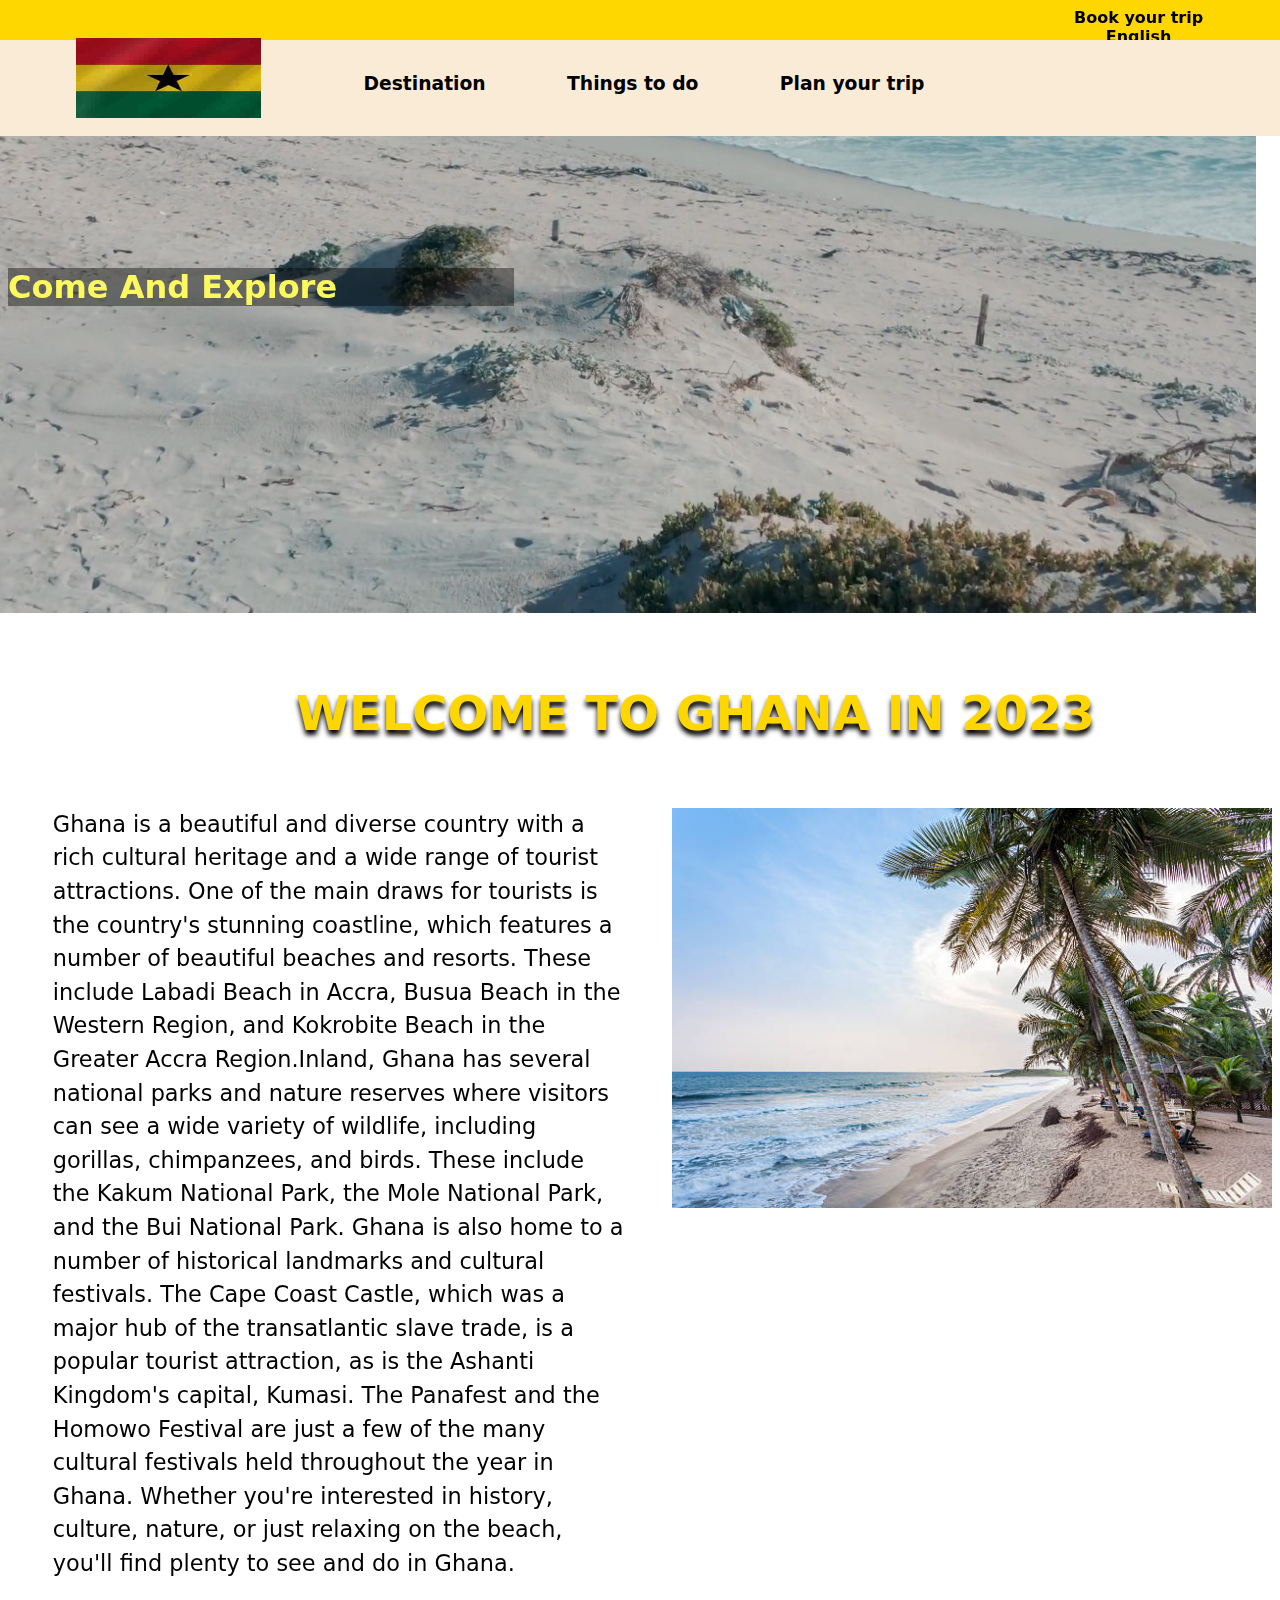
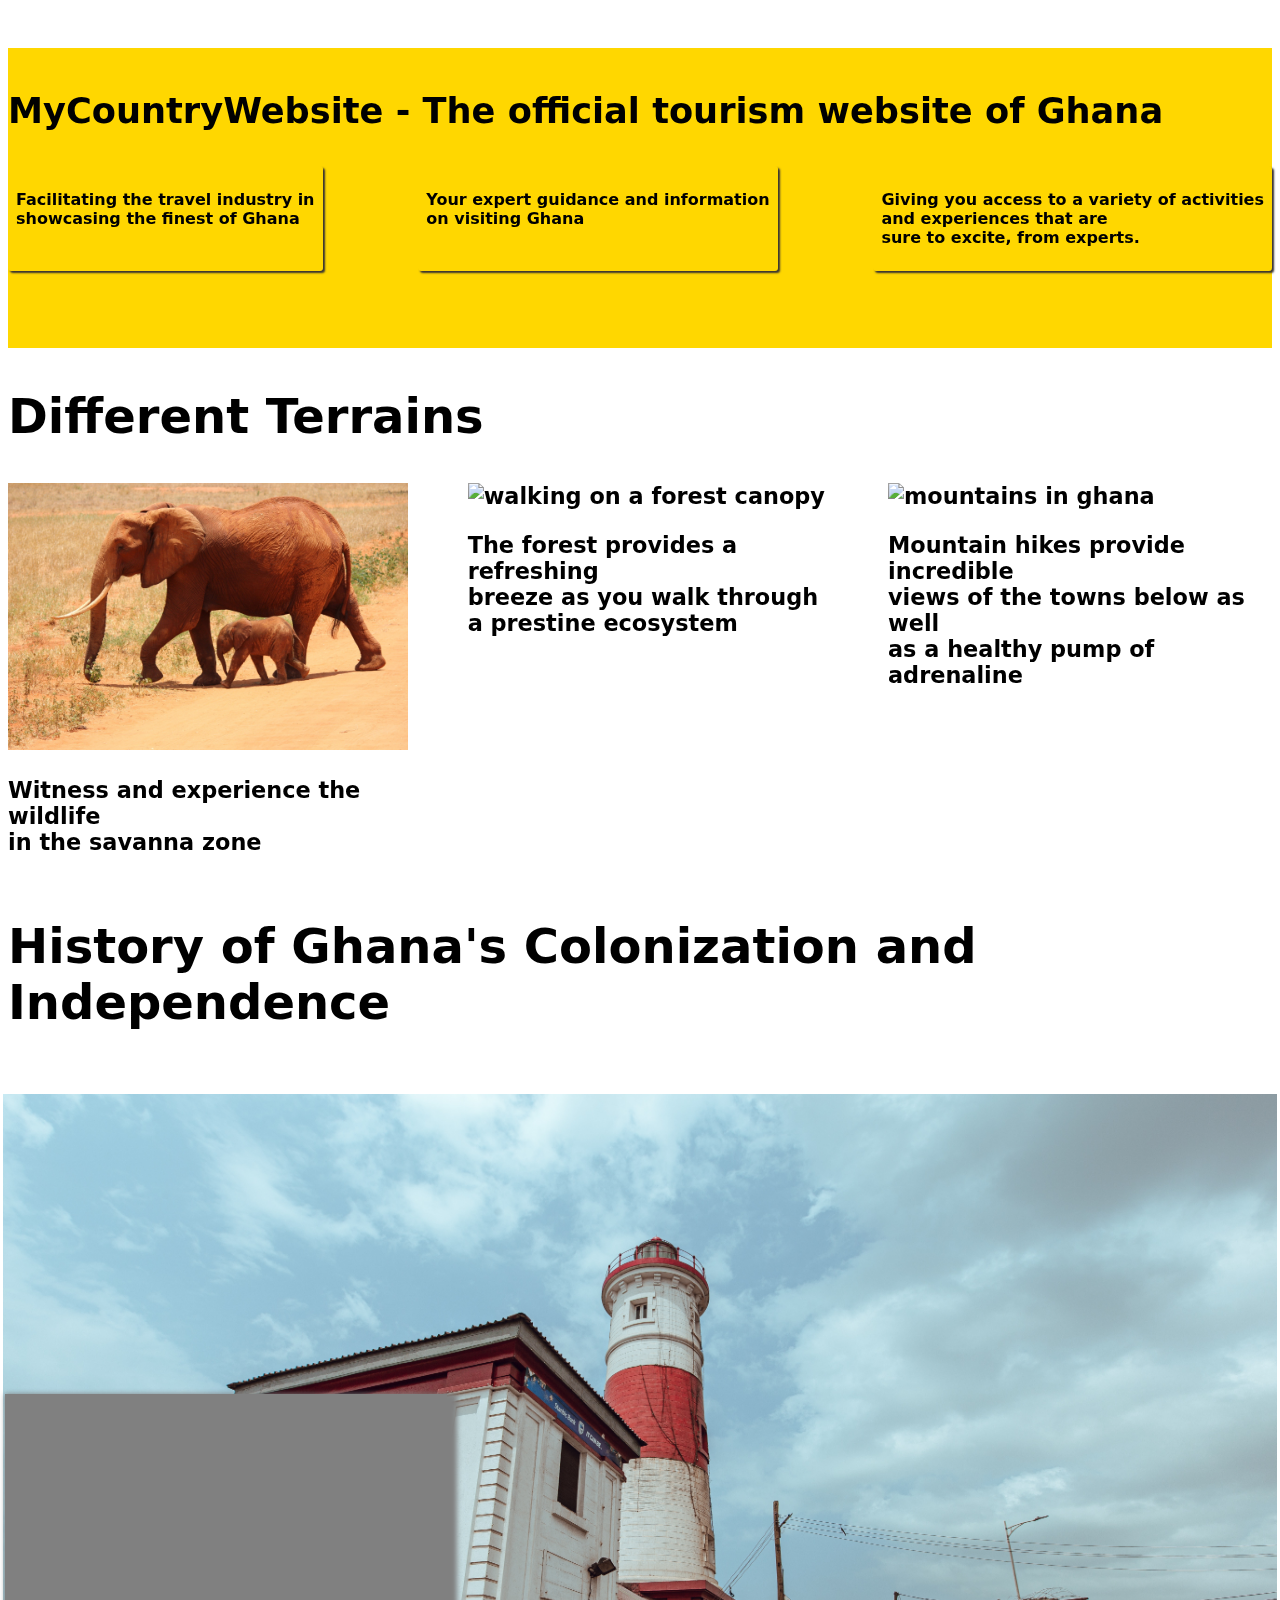
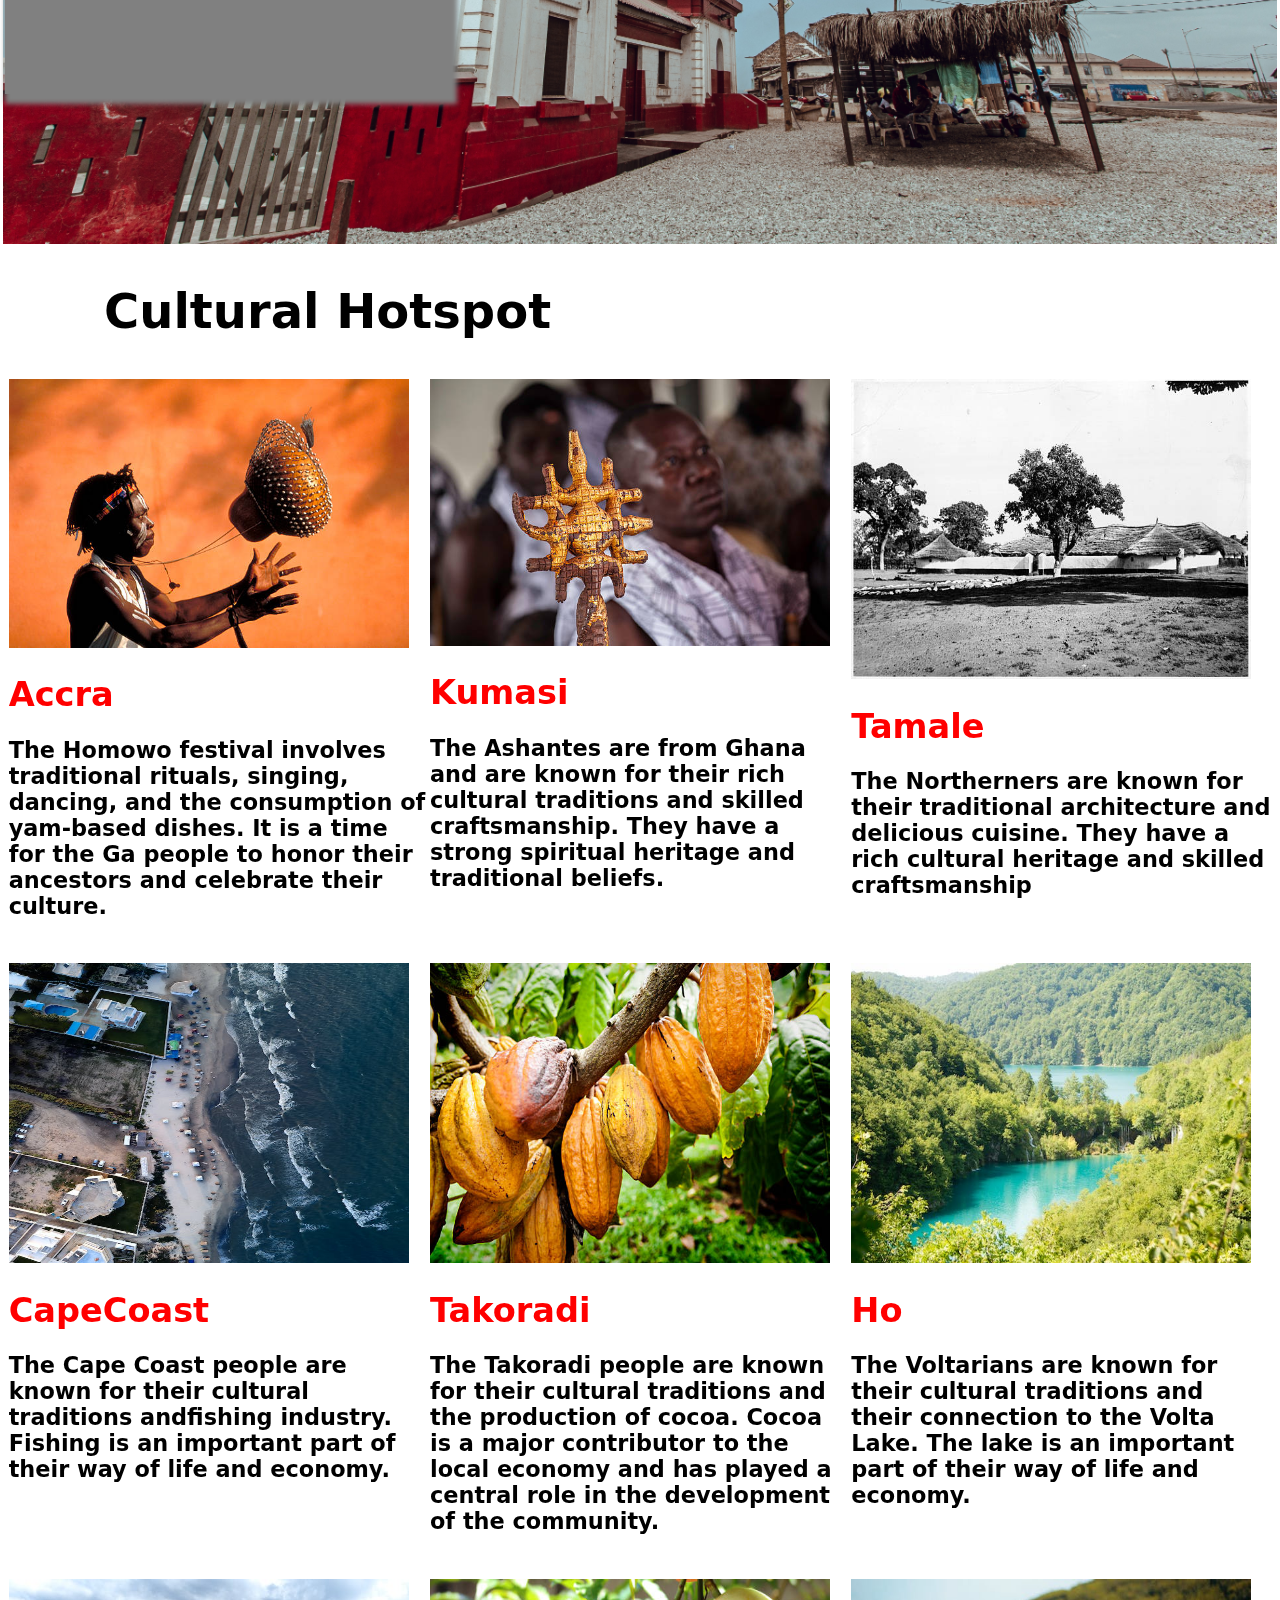
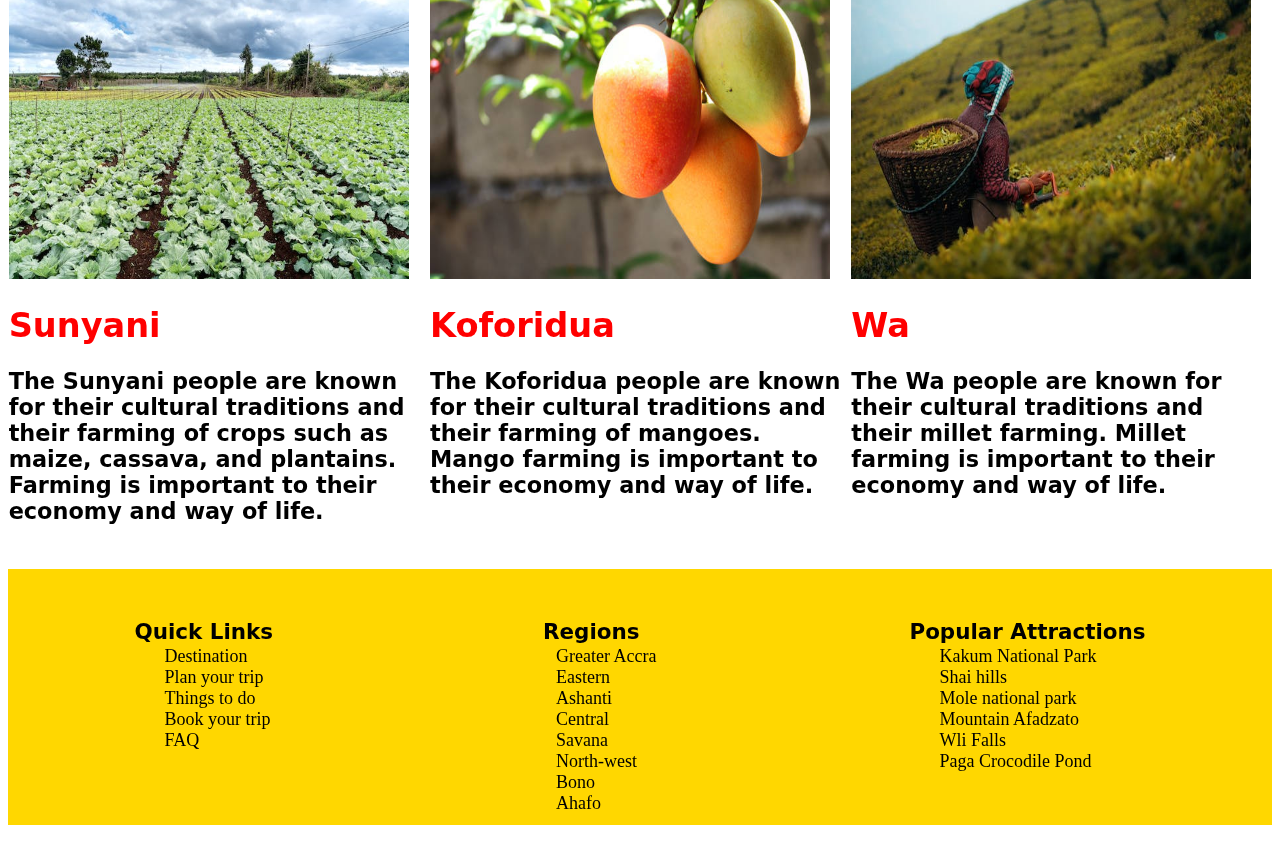
==== commit 96af3813: "icons added" ====
--- a/index.html
+++ b/index.html
@@ -5,13 +5,15 @@
         <meta name="viewport" content="width=device-width,initial-scale=1.0">
         <link rel="stylesheet" href="ghstyle.css">
         <title>MyCountryWebsite</title>
+        <script src="https://kit.fontawesome.com/e97c098e83.js" crossorigin="anonymous"></script>
+
     </head>
     <body>
         <div id="fsthead">
             <ul class="toptop">
                 <li class="list"><a href=#>Book your trip </a></li>
                 <li class="list"> <a href=#>English</a></li>
-                <li class="list" > <a href=#>English</a></li>
+               
             </ul>
         </div>
        <div id="header">
@@ -20,9 +22,9 @@
         <h3>
             
             <ul>
-                <li class="list"><a href="#">Destination</a></li>
-                <li class="list"><a href="#">Things to do</a></li>
-                <li class="list"><a href="#">Plan your trip</a></li>
+                <li class="list"><a href="#">Destination <i class="fa-solid fa-chevron-down"></i></a> </li>
+                <li class="list"><a href="#">Things to do<i class="fa-solid fa-chevron-down"></i> </a></li>
+                <li class="list"><a href="#">Plan your trip<i class="fa-solid fa-chevron-down"></i> </a></li>
 
             </ul>
         </h3>
@@ -212,7 +214,7 @@
         </ul>
 </div>
     <div> 
-        <h6 class="region">Popular Attractions</h6>
+        <h6 class="region">Popular Attractions <i class="fa-solid fa-arrow-up-right-from-square"></i>  </h6>
         <ul id="unorder">
             <li class="footlist"><a href="#">Kakum National Park</a></li>
             <li class="footlist"><a href="#">Shai hills</a></li>
